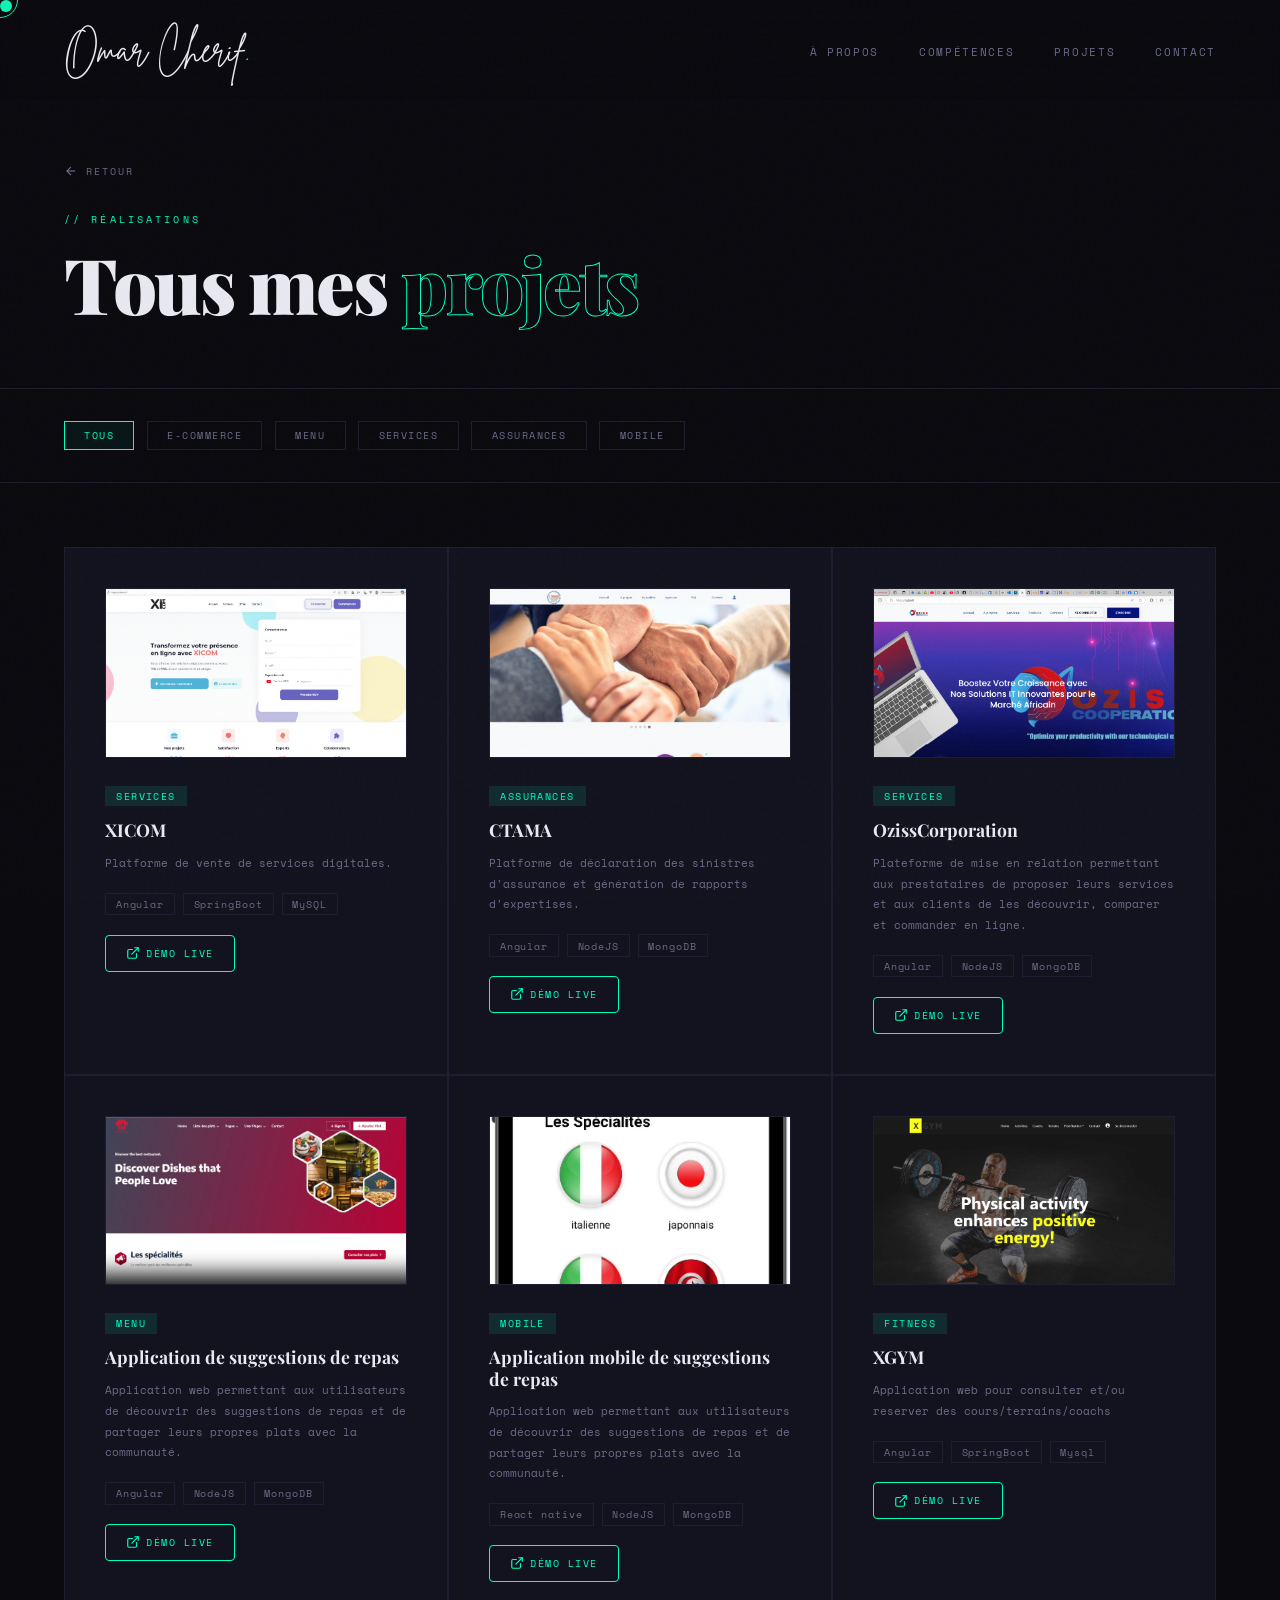
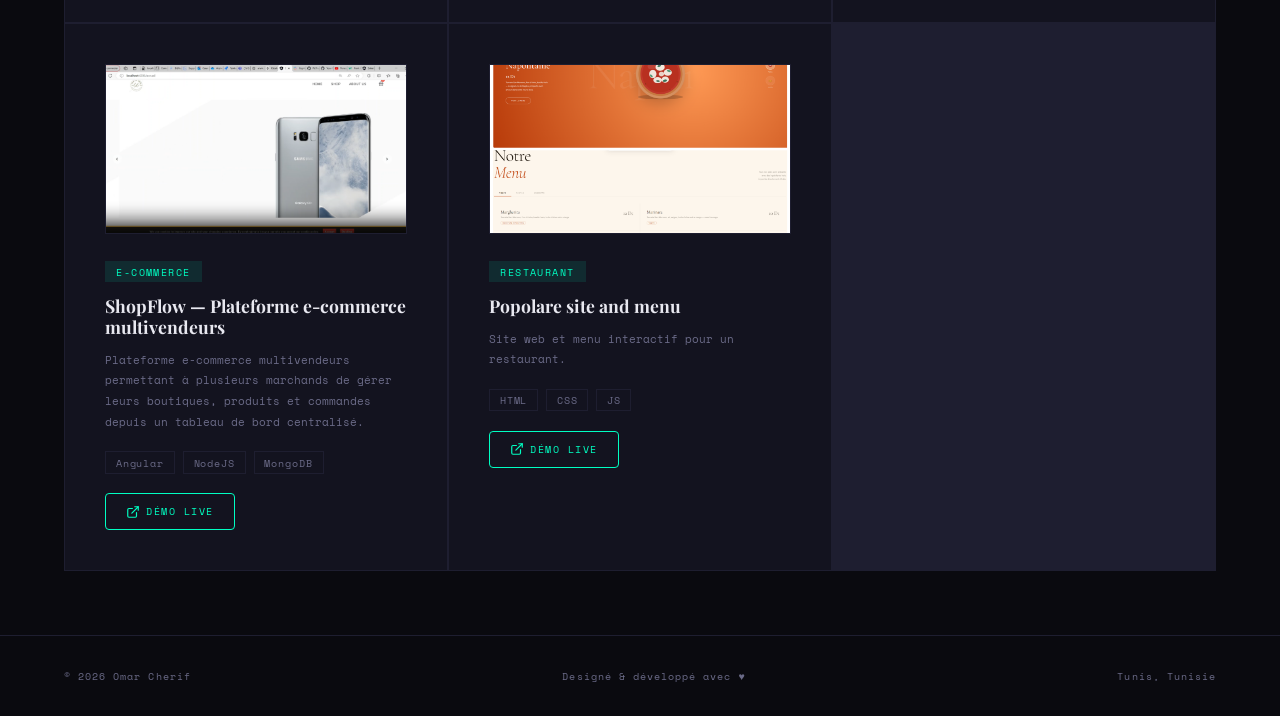
==== projects.html @ a7fd0866 "add popolare project" ====
<!DOCTYPE html>
<html lang="fr">
<head>
  <meta charset="UTF-8">
  <meta name="viewport" content="width=device-width, initial-scale=1.0">
  <title>Omar Cherif — Tous les projets</title>
  <link href="https://fonts.googleapis.com/css2?family=Space+Mono:ital,wght@0,400;0,700;1,400&family=Playfair+Display:wght@400;700;900&display=swap" rel="stylesheet">
  <link rel="stylesheet" href="style.css">
  <link rel="icon" href="assets/favicon.jpg" type="image/png">
 <style>
    /* ── PAGE HEADER ── */
    .page-header {
      padding: 10rem 4rem 4rem;
      border-bottom: 1px solid var(--border);
    }
    .back-link {
      display: inline-flex;
      align-items: center;
      gap: 0.5rem;
      font-size: 0.65rem;
      letter-spacing: 0.2em;
      text-transform: uppercase;
      color: var(--muted);
      text-decoration: none;
      margin-bottom: 2rem;
      transition: color 0.3s;
    }
    .back-link:hover { color: var(--accent); }
    .back-link svg { transition: transform 0.3s; }
    .back-link:hover svg { transform: translateX(-4px); }

    .page-title {
      font-family: var(--serif);
      font-size: clamp(3rem, 6vw, 5rem);
      font-weight: 900;
      letter-spacing: -0.03em;
      line-height: 1.05;
    }
    .page-title em {
      -webkit-text-stroke: 1px var(--accent);
      color: transparent;
      font-style: normal;
    }
    .page-subtitle {
      font-size: 0.75rem;
      color: var(--muted);
      margin-top: 1rem;
      letter-spacing: 0.05em;
    }

    /* ── FILTERS ── */
    .filters {
      padding: 2rem 4rem;
      display: flex;
      gap: 0.8rem;
      flex-wrap: wrap;
      border-bottom: 1px solid var(--border);
    }
    .filter-btn {
      padding: 0.4rem 1.2rem;
      border: 1px solid var(--border);
      background: transparent;
      color: var(--muted);
      font-family: var(--mono);
      font-size: 0.62rem;
      letter-spacing: 0.15em;
      text-transform: uppercase;
      cursor: none;
      transition: all 0.3s;
    }
    .filter-btn:hover,
    .filter-btn.active {
      border-color: var(--accent);
      color: var(--accent);
      background: rgba(0,255,194,0.05);
    }

    /* ── PROJECTS LIST ── */
    .projects-page {
      padding: 4rem;
    }
    .all-projects-grid {
      display: grid;
      grid-template-columns: repeat(3, 1fr);
      gap: 2px;
      background: var(--border);
      border: 1px solid var(--border);
    }

    .project-item {
      background: var(--surface);
      padding: 2.5rem;
      transition: all 0.4s;
      position: relative;
      overflow: hidden;
      cursor: none;
    }
    .project-item::after {
      content: '→';
      position: absolute;
      top: 2.5rem; right: 2.5rem;
      color: var(--accent);
      font-size: 1rem;
      opacity: 0;
      transform: translateX(-8px);
      transition: all 0.3s;
    }
    .project-item:hover { background: #161622; }
    .project-item:hover::after { opacity: 1; transform: translateX(0); }

    .project-item-img {
      width: 100%;
      aspect-ratio: 16/9;
      object-fit: cover;
      border: 1px solid var(--border);
      margin-bottom: 1.5rem;
      display: block;
    }
    .project-item-placeholder {
      width: 100%;
      aspect-ratio: 16/9;
      background: var(--bg);
      border: 1px solid var(--border);
      display: flex;
      align-items: center;
      justify-content: center;
      font-size: 2rem;
      margin-bottom: 1.5rem;
    }

    .project-item .project-tag { margin-bottom: 0.8rem; }
    .project-item .project-title { font-size: 1.1rem; margin-bottom: 0.8rem; }
    .project-item .project-desc { font-size: 0.68rem; margin-bottom: 1.2rem; }

    .project-item-footer {
      display: flex;
      justify-content: space-between;
      align-items: center;
      margin-top: auto;
    }

    .project-link {
      display: inline-flex;
      align-items: center;
      gap: 0.4rem;
      font-size: 0.62rem;
      letter-spacing: 0.15em;
      text-transform: uppercase;
      color: var(--accent);
      text-decoration: none;
      transition: opacity 0.3s;
    }
    .project-link:hover { opacity: 0.7; }

    /* hidden by filter */
    .project-item.hidden { display: none; }

    /* ── RESPONSIVE ── */
    @media (max-width: 1200px) {
      .all-projects-grid { grid-template-columns: 1fr 1fr; }
    }
    @media (max-width: 768px) {
      .page-header { padding: 7rem 1.5rem 2.5rem; }
      .page-title { font-size: 2.2rem; }
      .filters { padding: 1.2rem 1.5rem; gap: 0.5rem; }
      .filter-btn { padding: 0.35rem 0.9rem; font-size: 0.58rem; }
      .projects-page { padding: 1.5rem; }
      .all-projects-grid {
        grid-template-columns: 1fr;
        gap: 1px;
      }
      .project-item { padding: 1.8rem; }
      .project-item-img { aspect-ratio: 16/8; }
      nav { padding: 1.2rem 1.5rem; }
      .nav-links { display: none; }
    }
  </style>
</head>
<body>

  <div class="cursor" id="cursor"></div>
  <div class="cursor-ring" id="cursorRing"></div>

  <!-- NAV -->
  <nav>
    <a href="index.html" class="nav-logo">Omar Cherif<span>.</span></a>
    <ul class="nav-links">
      <li><a href="index.html#about">À propos</a></li>
      <li><a href="index.html#skills">Compétences</a></li>
      <li><a href="index.html#projects">Projets</a></li>
      <li><a href="index.html#contact">Contact</a></li>
    </ul>
  </nav>

  <!-- PAGE HEADER -->
  <div class="page-header">
    <a href="index.html" class="back-link">
      <svg width="14" height="14" viewBox="0 0 24 24" fill="none" stroke="currentColor" stroke-width="2"><line x1="19" y1="12" x2="5" y2="12"/><polyline points="12 19 5 12 12 5"/></svg>
      Retour
    </a>
    <p class="section-tag">// Réalisations</p>
    <h1 class="page-title">Tous mes <em>projets</em></h1>
  </div>

  <!-- FILTERS -->
  <div class="filters">
    <button class="filter-btn active" data-filter="all">Tous</button>
    <button class="filter-btn" data-filter="e-commerce">E-commerce</button>
    <button class="filter-btn" data-filter="menu">Menu</button>
    <button class="filter-btn" data-filter="services">Services</button>
    <button class="filter-btn" data-filter="assurances">Assurances</button>
    <button class="filter-btn" data-filter="Mobile">Mobile</button>

  </div>

  <!-- ALL PROJECTS -->
  <div class="projects-page">
    <div class="all-projects-grid" id="projectsGrid">


      <div class="project-item reveal" data-category="services">
        <img src="assets/projects/xicom.png" alt="OzissCorporation" class="project-item-img" onerror="this.style.display='none';this.nextElementSibling.style.display='flex'">
        <div class="project-tag">Services</div>
        <h3 class="project-title">XICOM </h3>
        <p class="project-desc">Platforme de vente de services digitales.</p>
        <div class="project-tech" style="margin-bottom:1.2rem">
          <span class="tech-tag">Angular</span>
          <span class="tech-tag">SpringBoot</span>
          <span class="tech-tag">MySQL</span>
        </div>
        <a href="https://xicom.fr/" class="project-link" target="_blank" rel="noopener">
          <svg xmlns="http://www.w3.org/2000/svg" width="14" height="14" viewBox="0 0 24 24" fill="none" stroke="currentColor" stroke-width="2" stroke-linecap="round" stroke-linejoin="round"><path d="M18 13v6a2 2 0 0 1-2 2H5a2 2 0 0 1-2-2V8a2 2 0 0 1 2-2h6"/><polyline points="15 3 21 3 21 9"/><line x1="10" y1="14" x2="21" y2="3"/></svg>
          Démo live
        </a>
      </div>

      <div class="project-item reveal" data-category="assurances">
        <img src="assets/projects/ctama.png" alt="OzissCorporation" class="project-item-img" onerror="this.style.display='none';this.nextElementSibling.style.display='flex'">
        <div class="project-tag">Assurances</div>
        <h3 class="project-title">CTAMA </h3>
        <p class="project-desc">Platforme de déclaration des sinistres d'assurance et génération de rapports d'expertises.</p>
        <div class="project-tech" style="margin-bottom:1.2rem">
          <span class="tech-tag">Angular</span>
          <span class="tech-tag">NodeJS</span>
          <span class="tech-tag">MongoDB</span>
        </div>
        <a href="https://ctamaassurance.vercel.app/" class="project-link" target="_blank" rel="noopener">
          <svg xmlns="http://www.w3.org/2000/svg" width="14" height="14" viewBox="0 0 24 24" fill="none" stroke="currentColor" stroke-width="2" stroke-linecap="round" stroke-linejoin="round"><path d="M18 13v6a2 2 0 0 1-2 2H5a2 2 0 0 1-2-2V8a2 2 0 0 1 2-2h6"/><polyline points="15 3 21 3 21 9"/><line x1="10" y1="14" x2="21" y2="3"/></svg>
          Démo live
        </a>
      </div>

      <div class="project-item reveal" data-category="services">
        <img src="assets/projects/oziss.png" alt="OzissCorporation" class="project-item-img" onerror="this.style.display='none';this.nextElementSibling.style.display='flex'">
        <div class="project-tag">Services</div>
        <h3 class="project-title">OzissCorporation</h3>
        <p class="project-desc">Plateforme de mise en relation permettant aux prestataires de proposer leurs services et aux clients de les découvrir, comparer et commander en ligne.</p>
        <div class="project-tech" style="margin-bottom:1.2rem">
          <span class="tech-tag">Angular</span>
          <span class="tech-tag">NodeJS</span>
          <span class="tech-tag">MongoDB</span>
        </div>
        <a href="https://oziss.fr/" class="project-link" target="_blank" rel="noopener">
          <svg xmlns="http://www.w3.org/2000/svg" width="14" height="14" viewBox="0 0 24 24" fill="none" stroke="currentColor" stroke-width="2" stroke-linecap="round" stroke-linejoin="round"><path d="M18 13v6a2 2 0 0 1-2 2H5a2 2 0 0 1-2-2V8a2 2 0 0 1 2-2h6"/><polyline points="15 3 21 3 21 9"/><line x1="10" y1="14" x2="21" y2="3"/></svg>
          Démo live
        </a>
      </div>


      <!-- 01 -->
      <div class="project-item reveal" data-category="menu">
        <img src="assets/projects/food.png" alt="Food Suggestions" class="project-item-img" onerror="this.style.display='none';this.nextElementSibling.style.display='flex'">
        <div class="project-tag">Menu</div>
        <h3 class="project-title">Application de suggestions de repas</h3>
        <p class="project-desc">Application web permettant aux utilisateurs de découvrir des suggestions de repas et de partager leurs propres plats avec la communauté.</p>
        <div class="project-tech" style="margin-bottom:1.2rem">
          <span class="tech-tag">Angular</span>
          <span class="tech-tag">NodeJS</span>
          <span class="tech-tag">MongoDB</span>
        </div>
        <a href="https://food-wheat-ten.vercel.app/home" class="project-link" target="_blank" rel="noopener">
          <svg xmlns="http://www.w3.org/2000/svg" width="14" height="14" viewBox="0 0 24 24" fill="none" stroke="currentColor" stroke-width="2" stroke-linecap="round" stroke-linejoin="round"><path d="M18 13v6a2 2 0 0 1-2 2H5a2 2 0 0 1-2-2V8a2 2 0 0 1 2-2h6"/><polyline points="15 3 21 3 21 9"/><line x1="10" y1="14" x2="21" y2="3"/></svg>
          Démo live
        </a>
      </div>

      <div class="project-item reveal" data-category="Mobile">
        <img src="assets/projects/mobile.png" alt="Food Suggestions" class="project-item-img" onerror="this.style.display='none';this.nextElementSibling.style.display='flex'">
        <div class="project-tag">Mobile</div>
        <h3 class="project-title">Application mobile de suggestions de repas</h3>
        <p class="project-desc">Application web permettant aux utilisateurs de découvrir des suggestions de repas et de partager leurs propres plats avec la communauté.</p>
        <div class="project-tech" style="margin-bottom:1.2rem">
          <span class="tech-tag">React native</span>
          <span class="tech-tag">NodeJS</span>
          <span class="tech-tag">MongoDB</span>
        </div>
        <a href="https://ecommerce-multivendeur.my.canva.site/dagpchm0gty" class="project-link" target="_blank" rel="noopener">
          <svg xmlns="http://www.w3.org/2000/svg" width="14" height="14" viewBox="0 0 24 24" fill="none" stroke="currentColor" stroke-width="2" stroke-linecap="round" stroke-linejoin="round"><path d="M18 13v6a2 2 0 0 1-2 2H5a2 2 0 0 1-2-2V8a2 2 0 0 1 2-2h6"/><polyline points="15 3 21 3 21 9"/><line x1="10" y1="14" x2="21" y2="3"/></svg>
          Démo live
        </a>
      </div>

      <div class="project-item reveal">
        <img src="assets/projects/fitness.png" alt="XGYM" class="project-item-img" onerror="this.style.display='none';this.nextElementSibling.style.display='flex'">
        <div class="project-tag">Fitness</div>
        <h3 class="project-title">XGYM</h3>
        <p class="project-desc">Application web pour consulter et/ou reserver des cours/terrains/coachs</p>
        <div class="project-tech" style="margin-bottom:1.2rem">
          <span class="tech-tag">Angular</span>
          <span class="tech-tag">SpringBoot</span>
          <span class="tech-tag">Mysql</span>
        </div>
        <a href="https://fitness-virid-eta.vercel.app/" class="project-link" target="_blank" rel="noopener">
          <svg xmlns="http://www.w3.org/2000/svg" width="14" height="14" viewBox="0 0 24 24" fill="none" stroke="currentColor" stroke-width="2" stroke-linecap="round" stroke-linejoin="round"><path d="M18 13v6a2 2 0 0 1-2 2H5a2 2 0 0 1-2-2V8a2 2 0 0 1 2-2h6"/><polyline points="15 3 21 3 21 9"/><line x1="10" y1="14" x2="21" y2="3"/></svg>
          Démo live
        </a>
      </div>

      <!-- 02 -->
      <div class="project-item reveal" data-category="e-commerce">
        <img src="assets/projects/multivendeurs.png" alt="E-commerce Multivendeurs" class="project-item-img" onerror="this.style.display='none';this.nextElementSibling.style.display='flex'">
        <div class="project-tag">E-commerce</div>
        <h3 class="project-title">ShopFlow — Plateforme e-commerce multivendeurs</h3>
        <p class="project-desc">Plateforme e-commerce multivendeurs permettant à plusieurs marchands de gérer leurs boutiques, produits et commandes depuis un tableau de bord centralisé.</p>
        <div class="project-tech" style="margin-bottom:1.2rem">
          <span class="tech-tag">Angular</span>
          <span class="tech-tag">NodeJS</span>
          <span class="tech-tag">MongoDB</span>
        </div>
        <a href="https://ecommercemultivendeur.vercel.app/accueil" class="project-link" target="_blank" rel="noopener">
          <svg xmlns="http://www.w3.org/2000/svg" width="14" height="14" viewBox="0 0 24 24" fill="none" stroke="currentColor" stroke-width="2" stroke-linecap="round" stroke-linejoin="round"><path d="M18 13v6a2 2 0 0 1-2 2H5a2 2 0 0 1-2-2V8a2 2 0 0 1 2-2h6"/><polyline points="15 3 21 3 21 9"/><line x1="10" y1="14" x2="21" y2="3"/></svg>
          Démo live
        </a>
      </div>

      <div class="project-item reveal" data-category="restaurant">
        <img src="assets/projects/popolare.png" alt="E-commerce Multivendeurs" class="project-item-img" onerror="this.style.display='none';this.nextElementSibling.style.display='flex'">
        <div class="project-tag">Restaurant</div>
        <h3 class="project-title">Popolare site and menu</h3>
        <p class="project-desc">Site web et menu interactif pour un restaurant.</p>
        <div class="project-tech" style="margin-bottom:1.2rem">
          <span class="tech-tag">HTML</span>
          <span class="tech-tag">CSS</span>
          <span class="tech-tag">JS</span>
        </div>
        <a href="https://popolare.vercel.app/" class="project-link" target="_blank" rel="noopener">
          <svg xmlns="http://www.w3.org/2000/svg" width="14" height="14" viewBox="0 0 24 24" fill="none" stroke="currentColor" stroke-width="2" stroke-linecap="round" stroke-linejoin="round"><path d="M18 13v6a2 2 0 0 1-2 2H5a2 2 0 0 1-2-2V8a2 2 0 0 1 2-2h6"/><polyline points="15 3 21 3 21 9"/><line x1="10" y1="14" x2="21" y2="3"/></svg>
          Démo live
        </a>
      </div>      


    </div>
  </div>

  <!-- FOOTER -->
  <footer>
    <span>© 2026 Omar Cherif</span>
    <span>Designé &amp; développé avec ♥</span>
    <span>Tunis, Tunisie</span>
  </footer>

  <script src="script.js"></script>
  <script>
    // Filter logic
    const filterBtns = document.querySelectorAll('.filter-btn');
    const projectItems = document.querySelectorAll('.project-item');

    filterBtns.forEach(btn => {
      btn.addEventListener('click', () => {
        filterBtns.forEach(b => b.classList.remove('active'));
        btn.classList.add('active');

        const filter = btn.dataset.filter;

        projectItems.forEach(item => {
          if (filter === 'all' || item.dataset.category === filter) {
            item.classList.remove('hidden');
          } else {
            item.classList.add('hidden');
          }
        });
      });
    });
  </script>
</body>
</html>
---- style.css ----
@font-face {
  font-family: 'Brittany';
  src: url('fonts/BrittanySignature.ttf') format('truetype');
  font-weight: normal;
  font-style: normal;
}

:root {
    --bg: #0a0a0f;
    --bg2: #0f0f1a;
    --surface: #13131f;
    --border: #1e1e30;
    --accent: #00ffc2;
    --accent2: #7c5cfc;
    --accent3: #ff4d6d;
    --text: #e8e8f0;
    --muted: #6b6b88;
    --mono: 'Space Mono', monospace;
    --serif: 'Playfair Display', serif;
  }

  *, *::before, *::after { box-sizing: border-box; margin: 0; padding: 0; }

  html { scroll-behavior: smooth; }

  body {
    background: var(--bg);
    color: var(--text);
    font-family: var(--mono);
    overflow-x: hidden;
    cursor: none;
  }

  /* CURSOR */
  .cursor {
    width: 12px; height: 12px;
    background: var(--accent);
    border-radius: 50%;
    position: fixed;
    pointer-events: none;
    z-index: 9999;
    transition: transform 0.1s ease;
    mix-blend-mode: difference;
  }
  .cursor-ring {
    width: 36px; height: 36px;
    border: 1px solid var(--accent);
    border-radius: 50%;
    position: fixed;
    pointer-events: none;
    z-index: 9998;
    transition: all 0.15s ease;
    mix-blend-mode: difference;
  }

  /* NOISE OVERLAY */
  body::before {
    content: '';
    position: fixed;
    inset: 0;
    background-image: url("data:image/svg+xml,%3Csvg viewBox='0 0 256 256' xmlns='http://www.w3.org/2000/svg'%3E%3Cfilter id='noise'%3E%3CfeTurbulence type='fractalNoise' baseFrequency='0.9' numOctaves='4' stitchTiles='stitch'/%3E%3C/filter%3E%3Crect width='100%25' height='100%25' filter='url(%23noise)' opacity='0.03'/%3E%3C/svg%3E");
    pointer-events: none;
    z-index: 1000;
    opacity: 0.4;
  }

  /* NAV */
  nav {
    position: fixed;
    top: 0; left: 0; right: 0;
    padding: 1.5rem 4rem;
    display: flex;
    justify-content: space-between;
    align-items: center;
    z-index: 100;
    background: linear-gradient(to bottom, rgba(10,10,15,0.95), transparent);
    backdrop-filter: blur(4px);
  }

  .nav-logo {
    font-family: 'Brittany', var(--serif);
    font-size: 2.4rem;
    color: var(--text);
    text-decoration: none;
    letter-spacing: -0.02em;
  }
  .nav-logo span { color: var(--accent); }

  .nav-links {
    display: flex;
    gap: 2.5rem;
    list-style: none;
  }

  .nav-links a {
    color: var(--muted);
    text-decoration: none;
    font-size: 0.7rem;
    letter-spacing: 0.15em;
    text-transform: uppercase;
    transition: color 0.3s;
    position: relative;
  }
  .nav-links a::after {
    content: '';
    position: absolute;
    bottom: -4px; left: 0;
    width: 0; height: 1px;
    background: var(--accent);
    transition: width 0.3s;
  }
  .nav-links a:hover { color: var(--accent); }
  .nav-links a:hover::after { width: 100%; }

  /* SECTIONS */
  section {
    min-height: 100vh;
    padding: 8rem 4rem;
    position: relative;
  }

  /* HERO */
  #hero {
    display: grid;
    grid-template-columns: 1fr 1fr;
    align-items: center;
    gap: 4rem;
    padding-top: 10rem;
    overflow: hidden;
  }

  .hero-label {
    font-size: 0.65rem;
    letter-spacing: 0.3em;
    text-transform: uppercase;
    color: var(--accent);
    margin-bottom: 1.5rem;
    opacity: 0;
    animation: fadeUp 0.8s 0.2s forwards;
  }

  .hero-name {
    font-family: var(--serif);
    font-size: clamp(3.5rem, 7vw, 6rem);
    line-height: 1.0;
    letter-spacing: -0.03em;
    font-weight: 900;
    margin-bottom: 1.5rem;
    opacity: 0;
    animation: fadeUp 0.8s 0.4s forwards;
  }

  .hero-name .accent-word {
    -webkit-text-stroke: 1px var(--accent);
    color: transparent;
    display: block;
  }

  .hero-desc {
    font-size: 0.8rem;
    line-height: 2;
    color: var(--muted);
    max-width: 420px;
    margin-bottom: 3rem;
    opacity: 0;
    animation: fadeUp 0.8s 0.6s forwards;
  }

  .hero-cta {
    display: flex;
    gap: 1rem;
    flex-wrap: wrap;
    opacity: 0;
    animation: fadeUp 0.8s 0.8s forwards;
  }

  .btn-primary {
    padding: 0.9rem 2.2rem;
    background: var(--accent);
    color: var(--bg);
    text-decoration: none;
    font-family: var(--mono);
    font-size: 0.7rem;
    font-weight: 700;
    letter-spacing: 0.1em;
    text-transform: uppercase;
    transition: all 0.3s;
    position: relative;
    overflow: hidden;
  }
  .btn-primary::before {
    content: '';
    position: absolute;
    inset: 0;
    background: var(--accent2);
    transform: translateX(-100%);
    transition: transform 0.3s;
  }
  .btn-primary:hover::before { transform: translateX(0); }
  .btn-primary span { position: relative; z-index: 1; }

  .btn-ghost {
    padding: 0.9rem 2.2rem;
    border: 1px solid var(--border);
    color: var(--muted);
    text-decoration: none;
    font-family: var(--mono);
    font-size: 0.7rem;
    letter-spacing: 0.1em;
    text-transform: uppercase;
    transition: all 0.3s;
  }
  .btn-ghost:hover { border-color: var(--accent); color: var(--accent); }

  /* Hero visual side */
  .hero-visual {
    position: relative;
    height: 500px;
    opacity: 0;
    animation: fadeIn 1.2s 0.6s forwards;
  }

  .code-block {
    position: absolute;
    background: var(--surface);
    border: 1px solid var(--border);
    border-radius: 8px;
    padding: 1.5rem;
    font-size: 0.7rem;
    line-height: 1.8;
    color: var(--muted);
    box-shadow: 0 20px 60px rgba(0,0,0,0.5);
  }

  .code-block.main {
    top: 50%; left: 50%;
    transform: translate(-50%, -50%);
    width: 360px;
    animation: floatMain 4s ease-in-out infinite;
  }

  .code-block.secondary {
    top: 10%; right: 0;
    width: 200px;
    opacity: 0.7;
    animation: float 4s 1.5s ease-in-out infinite;
  }

  .code-block.tertiary {
    bottom: 5%; left: 0;
    width: 180px;
    opacity: 0.5;
    animation: float 4s 0.7s ease-in-out infinite;
  }

  .code-dot { display: inline-block; width: 8px; height: 8px; border-radius: 50%; margin-right: 5px; }
  .dot-r { background: #ff5f56; }
  .dot-y { background: #ffbd2e; }
  .dot-g { background: #27c93f; }
  .code-dots { margin-bottom: 1rem; }

  .kw { color: var(--accent2); }
  .fn { color: var(--accent); }
  .str { color: #ff9e64; }
  .cm { color: #4a4a65; }
  .num { color: var(--accent3); }

  /* Decorative circles */
  .deco-circle {
    position: absolute;
    border-radius: 50%;
    opacity: 0.06;
  }
  .circle-1 {
    width: 500px; height: 500px;
    background: var(--accent);
    top: -100px; right: -150px;
  }
  .circle-2 {
    width: 300px; height: 300px;
    background: var(--accent2);
    bottom: 50px; left: -100px;
  }

  /* STATS BAR */
  .stats-bar {
    border-top: 1px solid var(--border);
    border-bottom: 1px solid var(--border);
    display: flex;
    padding: 2rem 4rem;
    gap: 0;
    overflow: hidden;
  }

  .stat-item {
    flex: 1;
    text-align: center;
    padding: 1rem 2rem;
    border-right: 1px solid var(--border);
    opacity: 0;
    animation: fadeUp 0.6s forwards;
  }
  .stat-item:last-child { border-right: none; }
  .stat-item:nth-child(1) { animation-delay: 0.1s; }
  .stat-item:nth-child(2) { animation-delay: 0.2s; }
  .stat-item:nth-child(3) { animation-delay: 0.3s; }
  .stat-item:nth-child(4) { animation-delay: 0.4s; }

  .stat-number {
    font-family: var(--serif);
    font-size: 2.5rem;
    font-weight: 900;
    color: var(--accent);
    display: block;
  }
  .stat-label {
    font-size: 0.65rem;
    letter-spacing: 0.15em;
    text-transform: uppercase;
    color: var(--muted);
    margin-top: 0.3rem;
  }

  /* ABOUT */
  #about {
    display: grid;
    grid-template-columns: 1fr 1.5fr;
    gap: 8rem;
    align-items: center;
  }

  .section-tag {
    font-size: 0.65rem;
    letter-spacing: 0.3em;
    text-transform: uppercase;
    color: var(--accent);
    margin-bottom: 1rem;
  }

  .section-title {
    font-family: var(--serif);
    font-size: clamp(2.5rem, 4vw, 3.5rem);
    line-height: 1.1;
    font-weight: 900;
    letter-spacing: -0.02em;
    margin-bottom: 2rem;
  }

  .about-text p {
    font-size: 0.78rem;
    line-height: 2;
    color: var(--muted);
    margin-bottom: 1.5rem;
  }

  .about-text p strong { color: var(--text); }

  .about-photo {
    position: relative;
    aspect-ratio: 4/5;
    max-width: 380px;
  }

  .photo-placeholder {
    width: 100%;
    height: 100%;
    background: var(--surface);
    border: 1px solid var(--border);
    display: flex;
    align-items: center;
    justify-content: center;
    font-size: 4rem;
    position: relative;
    overflow: hidden;
  }

  .photo-placeholder::before {
    content: '';
    position: absolute;
    inset: 0;
    background: linear-gradient(135deg, transparent 40%, rgba(0,255,194,0.05));
  }

  .photo-frame {
    position: absolute;
    border: 1px solid var(--accent);
    inset: -12px -12px 12px 12px;
    pointer-events: none;
  }

  /* SKILLS */
  #skills { background: var(--bg2); }

  .skills-header {
    display: flex;
    justify-content: space-between;
    align-items: flex-end;
    margin-bottom: 4rem;
  }

  .skills-grid {
    display: grid;
    grid-template-columns: repeat(3, 1fr);
    gap: 1.5px;
    background: var(--border);
    border: 1px solid var(--border);
  }

  .skill-card {
    background: var(--surface);
    padding: 2rem;
    transition: all 0.3s;
    position: relative;
    overflow: hidden;
    cursor: none;
  }

  .skill-card::before {
    content: '';
    position: absolute;
    bottom: 0; left: 0;
    height: 2px;
    width: 0;
    background: var(--accent);
    transition: width 0.4s ease;
  }

  .skill-card:hover { background: #161622; }
  .skill-card:hover::before { width: 100%; }

.skill-icon {
  width: 40px;
  height: 40px;
  margin-bottom: 1rem;
  display: block;
}

.white-icon {
  filter: invert(1);
}

  .skill-name {
    font-size: 0.85rem;
    font-weight: 700;
    margin-bottom: 0.5rem;
    color: var(--text);
  }

  .skill-desc {
    font-size: 0.65rem;
    color: var(--muted);
    line-height: 1.8;
  }

  .skill-level {
    margin-top: 1.2rem;
    height: 2px;
    background: var(--border);
    position: relative;
  }

  .skill-level-fill {
    position: absolute;
    top: 0; left: 0;
    height: 100%;
    background: var(--accent);
    transition: width 1.5s cubic-bezier(0.16, 1, 0.3, 1);
    width: 0;
  }

  /* PROJECTS */
  #projects { min-height: auto; }

  .projects-intro {
    display: flex;
    justify-content: space-between;
    align-items: flex-end;
    margin-bottom: 4rem;
  }

  .projects-grid {
    display: grid;
    grid-template-columns: 1fr 1fr;
    gap: 2px;
    background: var(--border);
    border: 1px solid var(--border);
  }

  .project-card {
    background: var(--surface);
    padding: 3rem;
    transition: all 0.4s;
    position: relative;
    overflow: hidden;
    cursor: none;
  }

  .project-card.featured {
    grid-column: span 2;
    display: grid;
    grid-template-columns: 1fr 1fr;
    gap: 3rem;
    align-items: center;
  }

  .project-card::after {
    content: '→';
    position: absolute;
    top: 3rem; right: 3rem;
    color: var(--accent);
    font-size: 1.2rem;
    opacity: 0;
    transform: translateX(-10px);
    transition: all 0.3s;
  }

  .project-card:hover::after { opacity: 1; transform: translateX(0); }
  .project-card:hover { background: #13131f; }

  .project-number {
    font-size: 0.6rem;
    letter-spacing: 0.2em;
    color: var(--muted);
    margin-bottom: 1.5rem;
  }

  .project-tag {
    display: inline-block;
    padding: 0.2rem 0.7rem;
    background: rgba(0,255,194,0.1);
    color: var(--accent);
    font-size: 0.6rem;
    letter-spacing: 0.15em;
    text-transform: uppercase;
    margin-bottom: 1rem;
  }

  .project-title {
    font-family: var(--serif);
    font-size: 1.6rem;
    font-weight: 700;
    margin-bottom: 1rem;
    line-height: 1.2;
  }

  .project-desc {
    font-size: 0.72rem;
    color: var(--muted);
    line-height: 1.9;
    margin-bottom: 2rem;
  }

  .project-tech {
    display: flex;
    flex-wrap: wrap;
    gap: 0.5rem;
  }

  .tech-tag {
    padding: 0.2rem 0.6rem;
    border: 1px solid var(--border);
    font-size: 0.6rem;
    color: var(--muted);
    letter-spacing: 0.1em;
  }

  .project-preview {
    aspect-ratio: 16/9;
    background: var(--bg);
    border: 1px solid var(--border);
    display: flex;
    align-items: center;
    justify-content: center;
    font-size: 2.5rem;
    position: relative;
    overflow: hidden;
  }

  .project-preview::before {
    content: '';
    position: absolute;
    inset: 0;
    background: linear-gradient(135deg, rgba(0,255,194,0.04) 0%, rgba(124,92,252,0.04) 100%);
  }

  /* CONTACT */
  #contact {
    background: var(--bg2);
    display: flex;
    flex-direction: column;
    align-items: center;
    justify-content: center;
    text-align: center;
  }

  #contact .section-tag { margin: 0 auto 1rem; }

  .contact-headline {
    font-family: var(--serif);
    font-size: clamp(3rem, 6vw, 5rem);
    font-weight: 900;
    letter-spacing: -0.03em;
    line-height: 1.05;
    margin-bottom: 2rem;
    max-width: 700px;
  }

  .contact-headline em {
    -webkit-text-stroke: 1px var(--accent2);
    color: transparent;
    font-style: normal;
  }

  .contact-sub {
    font-size: 0.78rem;
    color: var(--muted);
    margin-bottom: 3rem;
    max-width: 450px;
    line-height: 2;
  }

  .contact-email {
    font-family: var(--serif);
    font-size: clamp(1.2rem, 2.5vw, 1.8rem);
    color: var(--accent);
    text-decoration: none;
    border-bottom: 1px solid var(--accent);
    padding-bottom: 2px;
    transition: opacity 0.3s;
    display: block;
    margin-bottom: 3rem;
  }
  .contact-email:hover { opacity: 0.7; }

  .social-links {
    display: flex;
    gap: 2rem;
    justify-content: center;
  }

  .social-link {
    font-size: 0.65rem;
    letter-spacing: 0.2em;
    text-transform: uppercase;
    color: var(--muted);
    text-decoration: none;
    transition: color 0.3s;
    padding: 0.8rem 1.5rem;
    border: 1px solid var(--border);
  }
  .social-link:hover { color: var(--accent); border-color: var(--accent); }

  /* FOOTER */
  footer {
    padding: 2rem 4rem;
    border-top: 1px solid var(--border);
    display: flex;
    justify-content: space-between;
    align-items: center;
  }

  footer span {
    font-size: 0.65rem;
    color: var(--muted);
    letter-spacing: 0.1em;
  }

.project-link {
  display: inline-flex;
  align-items: center;
  gap: 8px;
  padding: 10px 20px;
  border: 1px solid var(--accent);
  border-radius: 4px;
  text-decoration: none;
  font-size: 0.85rem;
  letter-spacing: 0.05em;
  color: var(--accent);
  transition: background 0.2s, color 0.2s;
}

.project-link:hover {
  background: var(--accent);
  color: var(--bg);
}

.about-photo {
  position: relative;
  aspect-ratio: 4/5;
  max-width: 380px;
}

.about-img {
  width: 100%;
  height: 100%;
  object-fit: cover;
  display: block;
}

.project-preview-img {
  width: 100%;
  height: 100%;
  object-fit: cover;
  border-radius: 8px;
}

   .projects-cta {
      margin-top: 3rem;
      display: flex;
      justify-content: center;
    }

  /* ANIMATIONS */
  @keyframes blink {
    0%, 50% { opacity: 1; }
    51%, 100% { opacity: 0; }
  }

  @keyframes float {
    0%, 100% { transform: translateY(0) rotate(0deg); }
    33% { transform: translateY(-12px) rotate(0.5deg); }
    66% { transform: translateY(-6px) rotate(-0.5deg); }
  }

  @keyframes floatMain {
    0%, 100% { transform: translate(-50%, -50%) translateY(0); }
    50% { transform: translate(-50%, -50%) translateY(-15px); }
  }

  @keyframes fadeUp {
    from { opacity: 0; transform: translateY(30px); }
    to { opacity: 1; transform: translateY(0); }
  }

  @keyframes fadeIn {
    from { opacity: 0; }
    to { opacity: 1; }
  }

  /* Scroll reveal */
  .reveal {
    opacity: 0;
    transform: translateY(40px);
    transition: opacity 0.8s ease, transform 0.8s ease;
  }
  .reveal.visible {
    opacity: 1;
    transform: translateY(0);
  }

  /* RESPONSIVE */
  @media (max-width: 900px) {
    nav { padding: 1.5rem 2rem; }
    section { padding: 6rem 2rem; }

    #hero { grid-template-columns: 1fr; padding-top: 8rem; }
    .hero-visual { display: none; }
    #about { grid-template-columns: 1fr; gap: 4rem; }
    .about-photo { max-width: 280px; }
    .skills-grid { grid-template-columns: 1fr 1fr; }
    .projects-grid { grid-template-columns: 1fr; }
    .project-card.featured { grid-column: span 1; grid-template-columns: 1fr; }
    .stats-bar { flex-wrap: wrap; padding: 2rem; }
    .stat-item { border-right: none; border-bottom: 1px solid var(--border); }
    footer { flex-direction: column; gap: 1rem; text-align: center; }
    .nav-links { display: none; }
      .social-links {
    flex-wrap: wrap;
    gap: 1rem;
    justify-content: center;
  }

  .social-link {
    font-size: 0.6rem;
    padding: 0.6rem 1rem;
    letter-spacing: 0.1em;
  }
  }
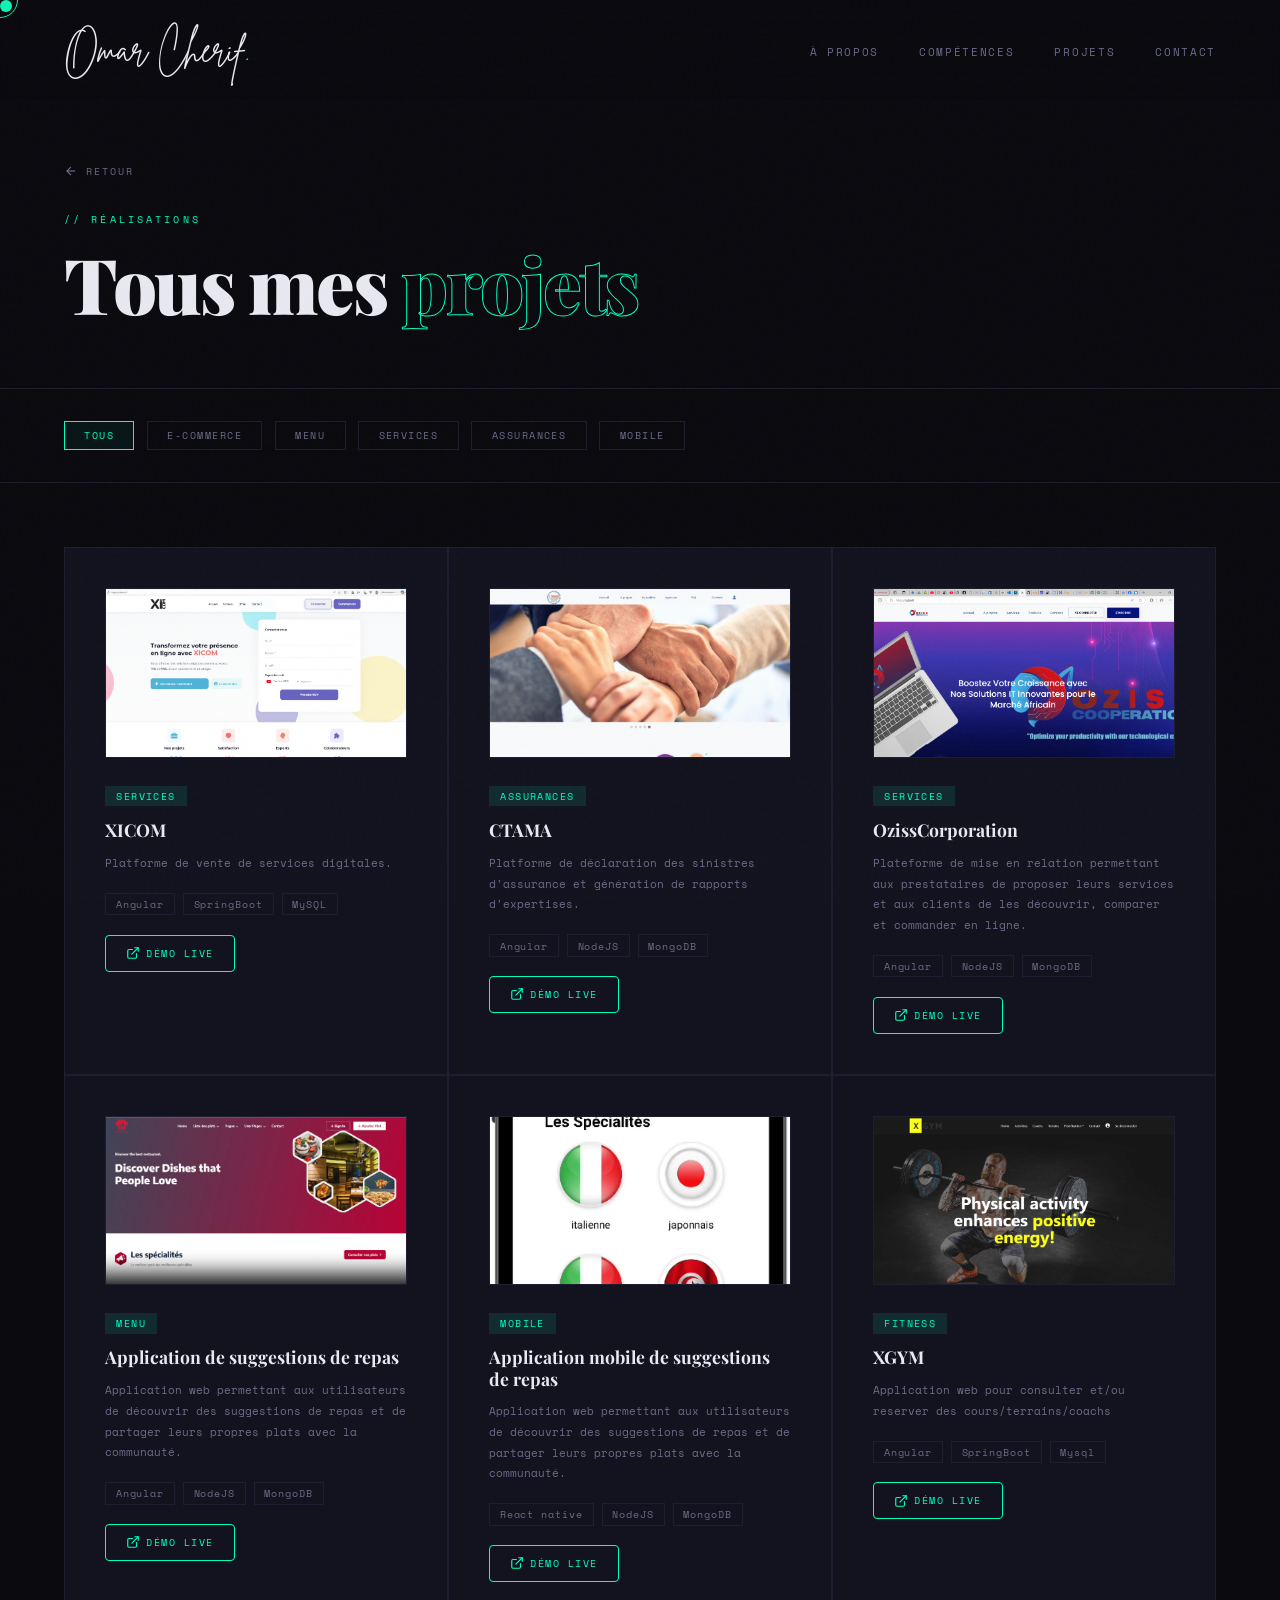
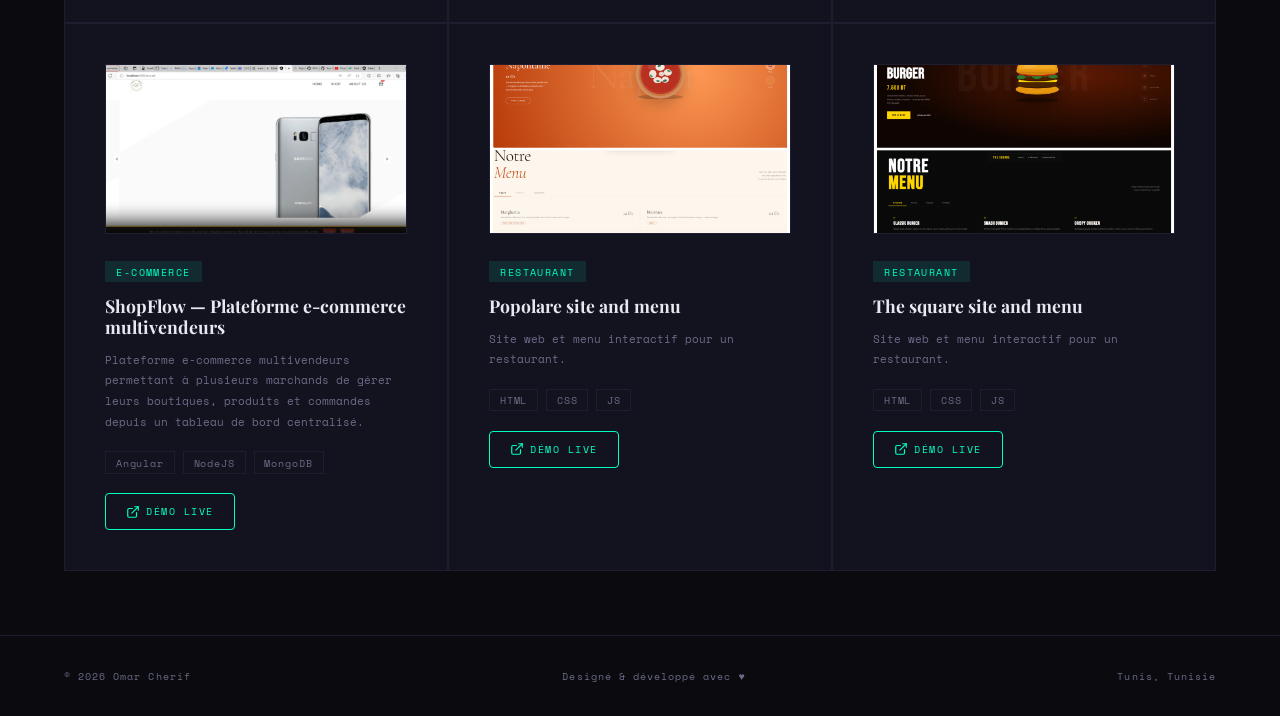
==== commit 81a7cb06: "add the square project" ====
--- a/projects.html
+++ b/projects.html
@@ -333,7 +333,7 @@
         </a>
       </div>
 
-      <div class="project-item reveal" data-category="restaurant">
+      <div class="project-item reveal" data-category="menu">
         <img src="assets/projects/popolare.png" alt="E-commerce Multivendeurs" class="project-item-img" onerror="this.style.display='none';this.nextElementSibling.style.display='flex'">
         <div class="project-tag">Restaurant</div>
         <h3 class="project-title">Popolare site and menu</h3>
@@ -347,7 +347,23 @@
           <svg xmlns="http://www.w3.org/2000/svg" width="14" height="14" viewBox="0 0 24 24" fill="none" stroke="currentColor" stroke-width="2" stroke-linecap="round" stroke-linejoin="round"><path d="M18 13v6a2 2 0 0 1-2 2H5a2 2 0 0 1-2-2V8a2 2 0 0 1 2-2h6"/><polyline points="15 3 21 3 21 9"/><line x1="10" y1="14" x2="21" y2="3"/></svg>
           Démo live
         </a>
-      </div>      
+      </div>  
+      
+      <div class="project-item reveal" data-category="menu">
+        <img src="assets/projects/theSquare.png" alt="E-commerce Multivendeurs" class="project-item-img" onerror="this.style.display='none';this.nextElementSibling.style.display='flex'">
+        <div class="project-tag">Restaurant</div>
+        <h3 class="project-title">The square site and menu</h3>
+        <p class="project-desc">Site web et menu interactif pour un restaurant.</p>
+        <div class="project-tech" style="margin-bottom:1.2rem">
+          <span class="tech-tag">HTML</span>
+          <span class="tech-tag">CSS</span>
+          <span class="tech-tag">JS</span>
+        </div>
+        <a href="https://the-square-five.vercel.app/" class="project-link" target="_blank" rel="noopener">
+          <svg xmlns="http://www.w3.org/2000/svg" width="14" height="14" viewBox="0 0 24 24" fill="none" stroke="currentColor" stroke-width="2" stroke-linecap="round" stroke-linejoin="round"><path d="M18 13v6a2 2 0 0 1-2 2H5a2 2 0 0 1-2-2V8a2 2 0 0 1 2-2h6"/><polyline points="15 3 21 3 21 9"/><line x1="10" y1="14" x2="21" y2="3"/></svg>
+          Démo live
+        </a>
+      </div>       
 
 
     </div>
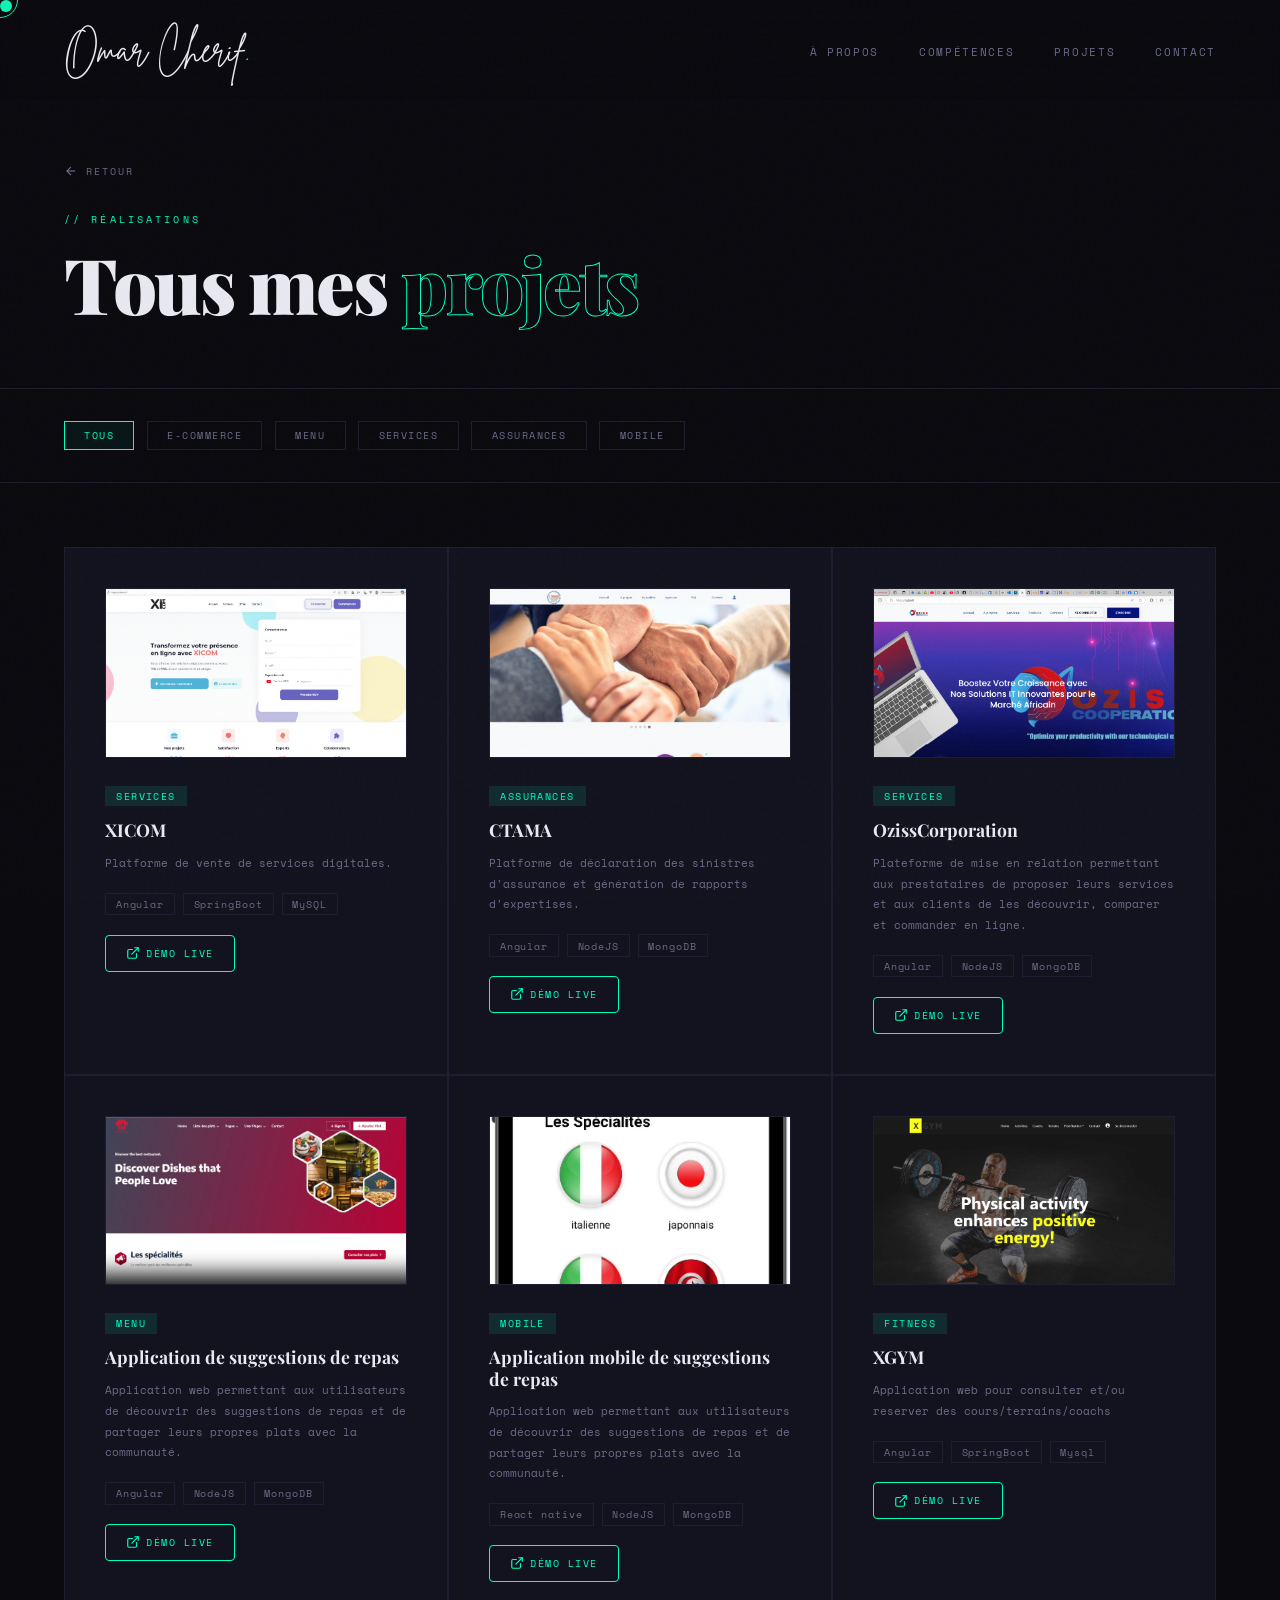
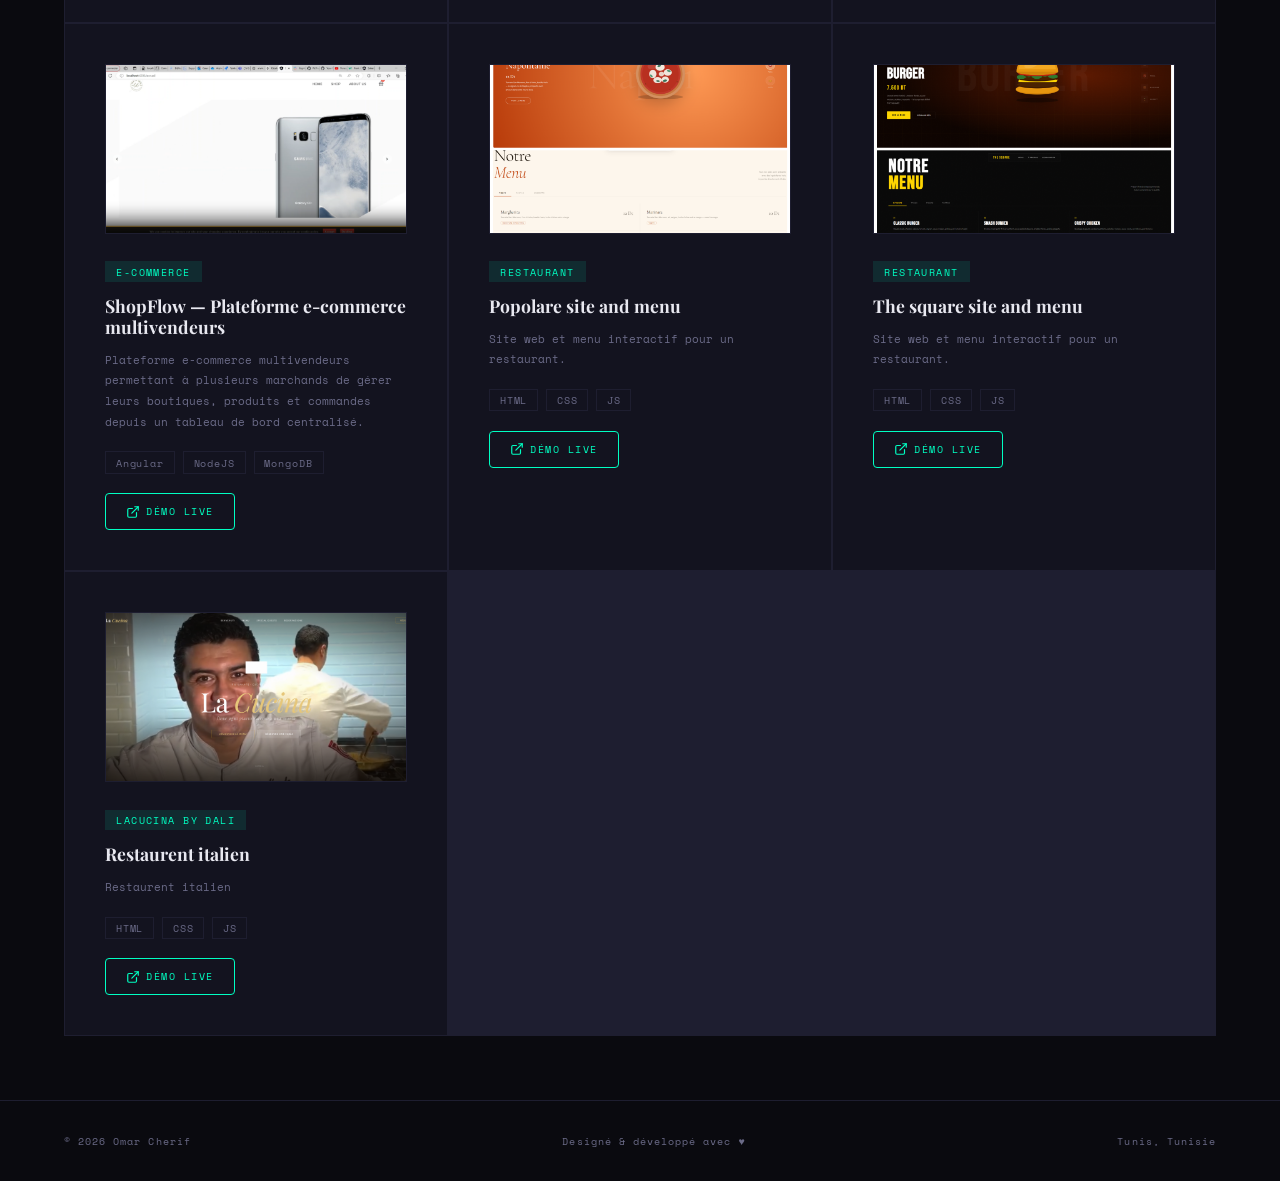
==== commit 99c403de: "add lacucina project" ====
--- a/projects.html
+++ b/projects.html
@@ -210,13 +210,13 @@
     <button class="filter-btn" data-filter="services">Services</button>
     <button class="filter-btn" data-filter="assurances">Assurances</button>
     <button class="filter-btn" data-filter="Mobile">Mobile</button>
+    <!-- <button class="filter-btn" data-filter="Wordpress">Wordpress</button> -->
 
   </div>
 
   <!-- ALL PROJECTS -->
   <div class="projects-page">
     <div class="all-projects-grid" id="projectsGrid">
-
 
       <div class="project-item reveal" data-category="services">
         <img src="assets/projects/xicom.png" alt="OzissCorporation" class="project-item-img" onerror="this.style.display='none';this.nextElementSibling.style.display='flex'">
@@ -363,7 +363,24 @@
           <svg xmlns="http://www.w3.org/2000/svg" width="14" height="14" viewBox="0 0 24 24" fill="none" stroke="currentColor" stroke-width="2" stroke-linecap="round" stroke-linejoin="round"><path d="M18 13v6a2 2 0 0 1-2 2H5a2 2 0 0 1-2-2V8a2 2 0 0 1 2-2h6"/><polyline points="15 3 21 3 21 9"/><line x1="10" y1="14" x2="21" y2="3"/></svg>
           Démo live
         </a>
-      </div>       
+      </div>      
+      
+      
+      <div class="project-item reveal" data-category="Menu">
+        <img src="assets/projects/lacucina.png" alt="OzissCorporation" class="project-item-img" onerror="this.style.display='none';this.nextElementSibling.style.display='flex'">
+        <div class="project-tag">LACucina By Dali</div>
+        <h3 class="project-title">Restaurent italien </h3>
+        <p class="project-desc">Restaurent italien</p>
+        <div class="project-tech" style="margin-bottom:1.2rem">
+          <span class="tech-tag">HTML</span>
+          <span class="tech-tag">CSS</span>
+          <span class="tech-tag">JS</span>
+        </div>
+        <a href="https://lacucina-pi.vercel.app/" class="project-link" target="_blank" rel="noopener">
+          <svg xmlns="http://www.w3.org/2000/svg" width="14" height="14" viewBox="0 0 24 24" fill="none" stroke="currentColor" stroke-width="2" stroke-linecap="round" stroke-linejoin="round"><path d="M18 13v6a2 2 0 0 1-2 2H5a2 2 0 0 1-2-2V8a2 2 0 0 1 2-2h6"/><polyline points="15 3 21 3 21 9"/><line x1="10" y1="14" x2="21" y2="3"/></svg>
+          Démo live
+        </a>
+      </div>
 
 
     </div>
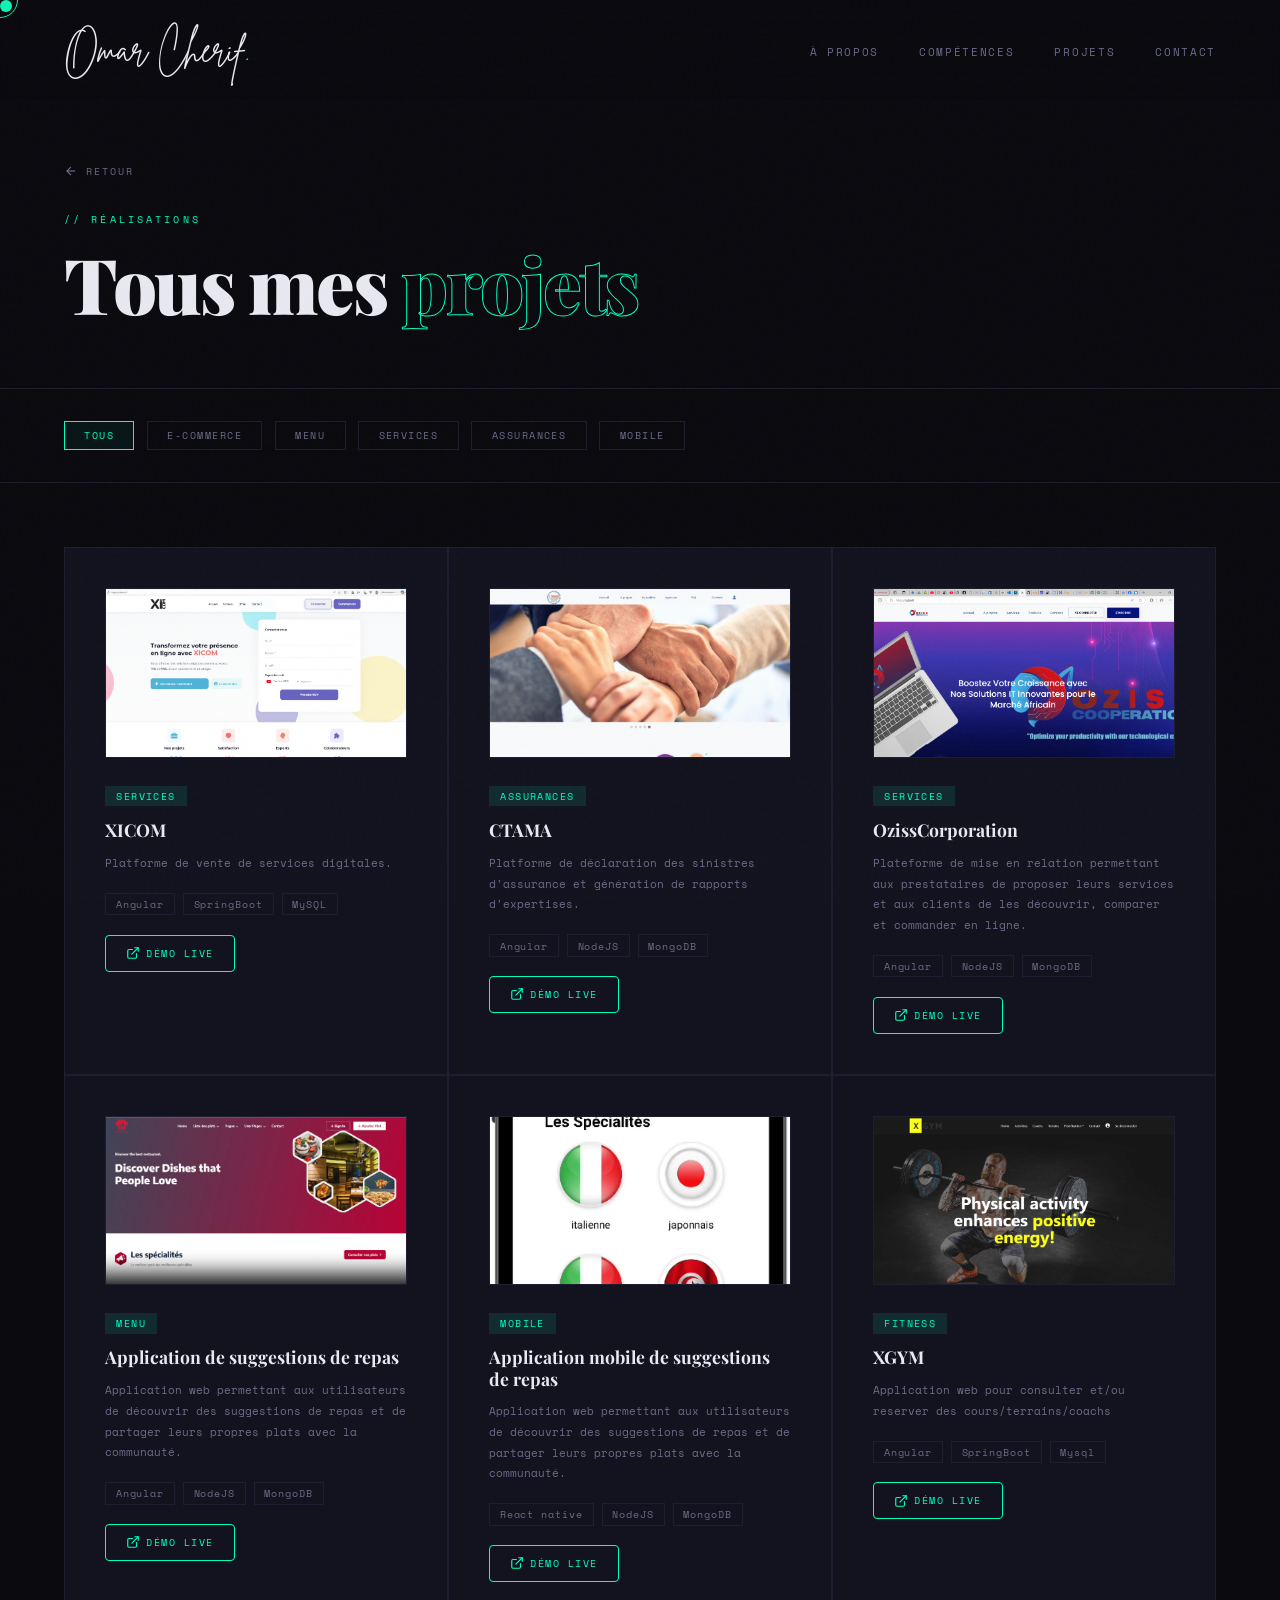
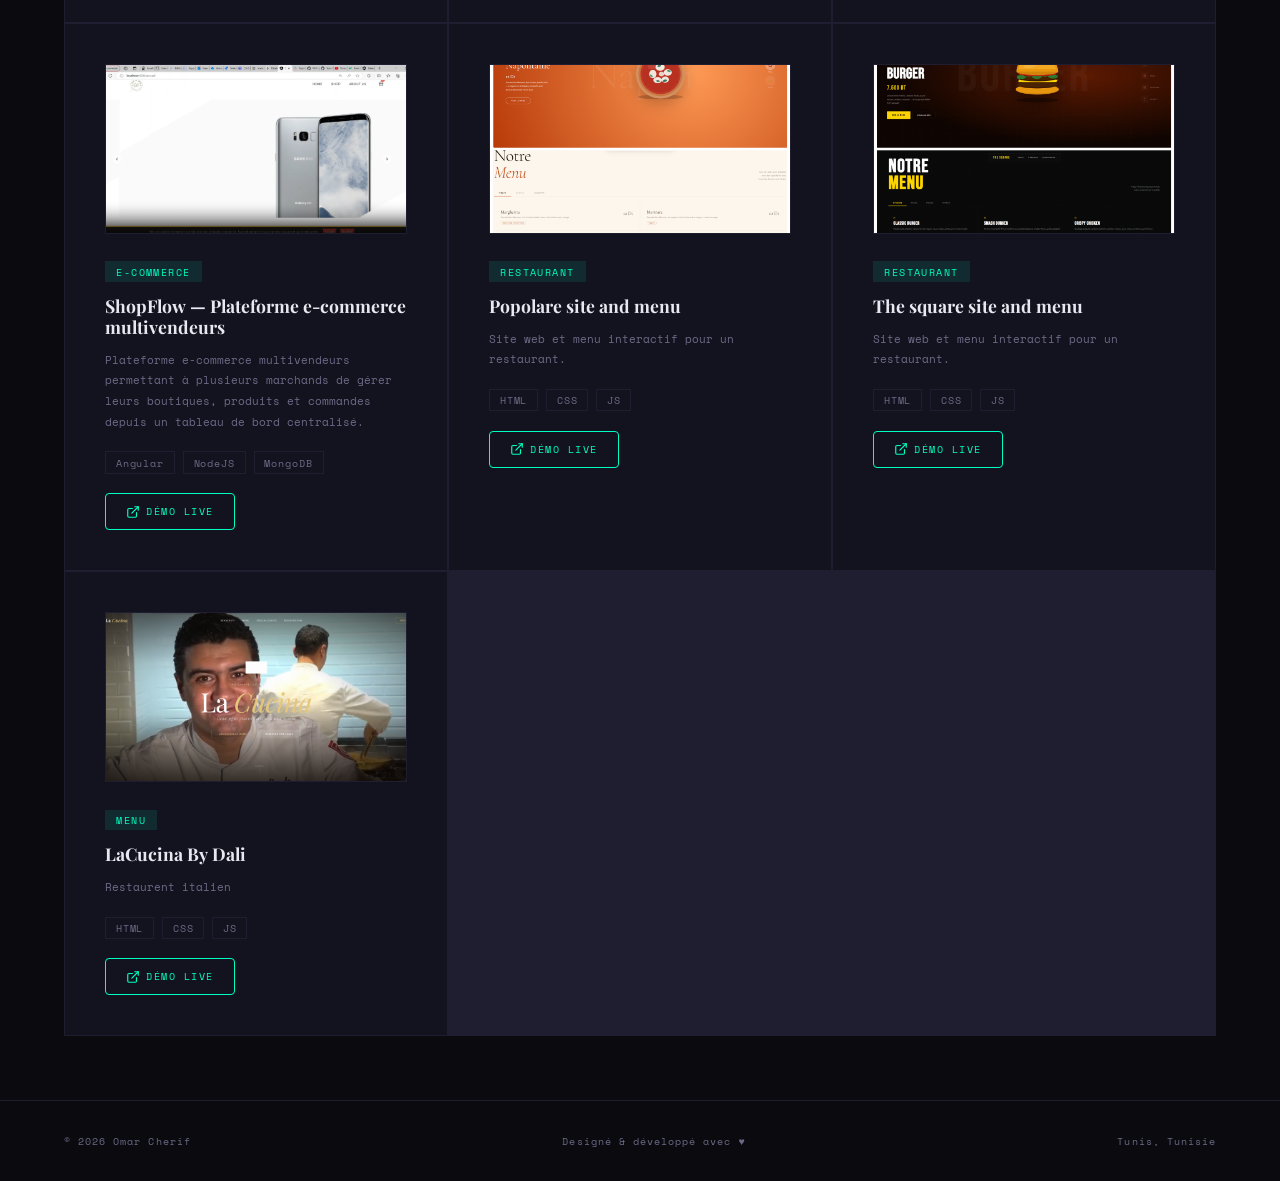
==== commit 80afcaca: "add lacucina project" ====
--- a/projects.html
+++ b/projects.html
@@ -368,8 +368,8 @@
       
       <div class="project-item reveal" data-category="Menu">
         <img src="assets/projects/lacucina.png" alt="OzissCorporation" class="project-item-img" onerror="this.style.display='none';this.nextElementSibling.style.display='flex'">
-        <div class="project-tag">LACucina By Dali</div>
-        <h3 class="project-title">Restaurent italien </h3>
+        <div class="project-tag">Menu</div>
+        <h3 class="project-title">LaCucina By Dali</h3>
         <p class="project-desc">Restaurent italien</p>
         <div class="project-tech" style="margin-bottom:1.2rem">
           <span class="tech-tag">HTML</span>
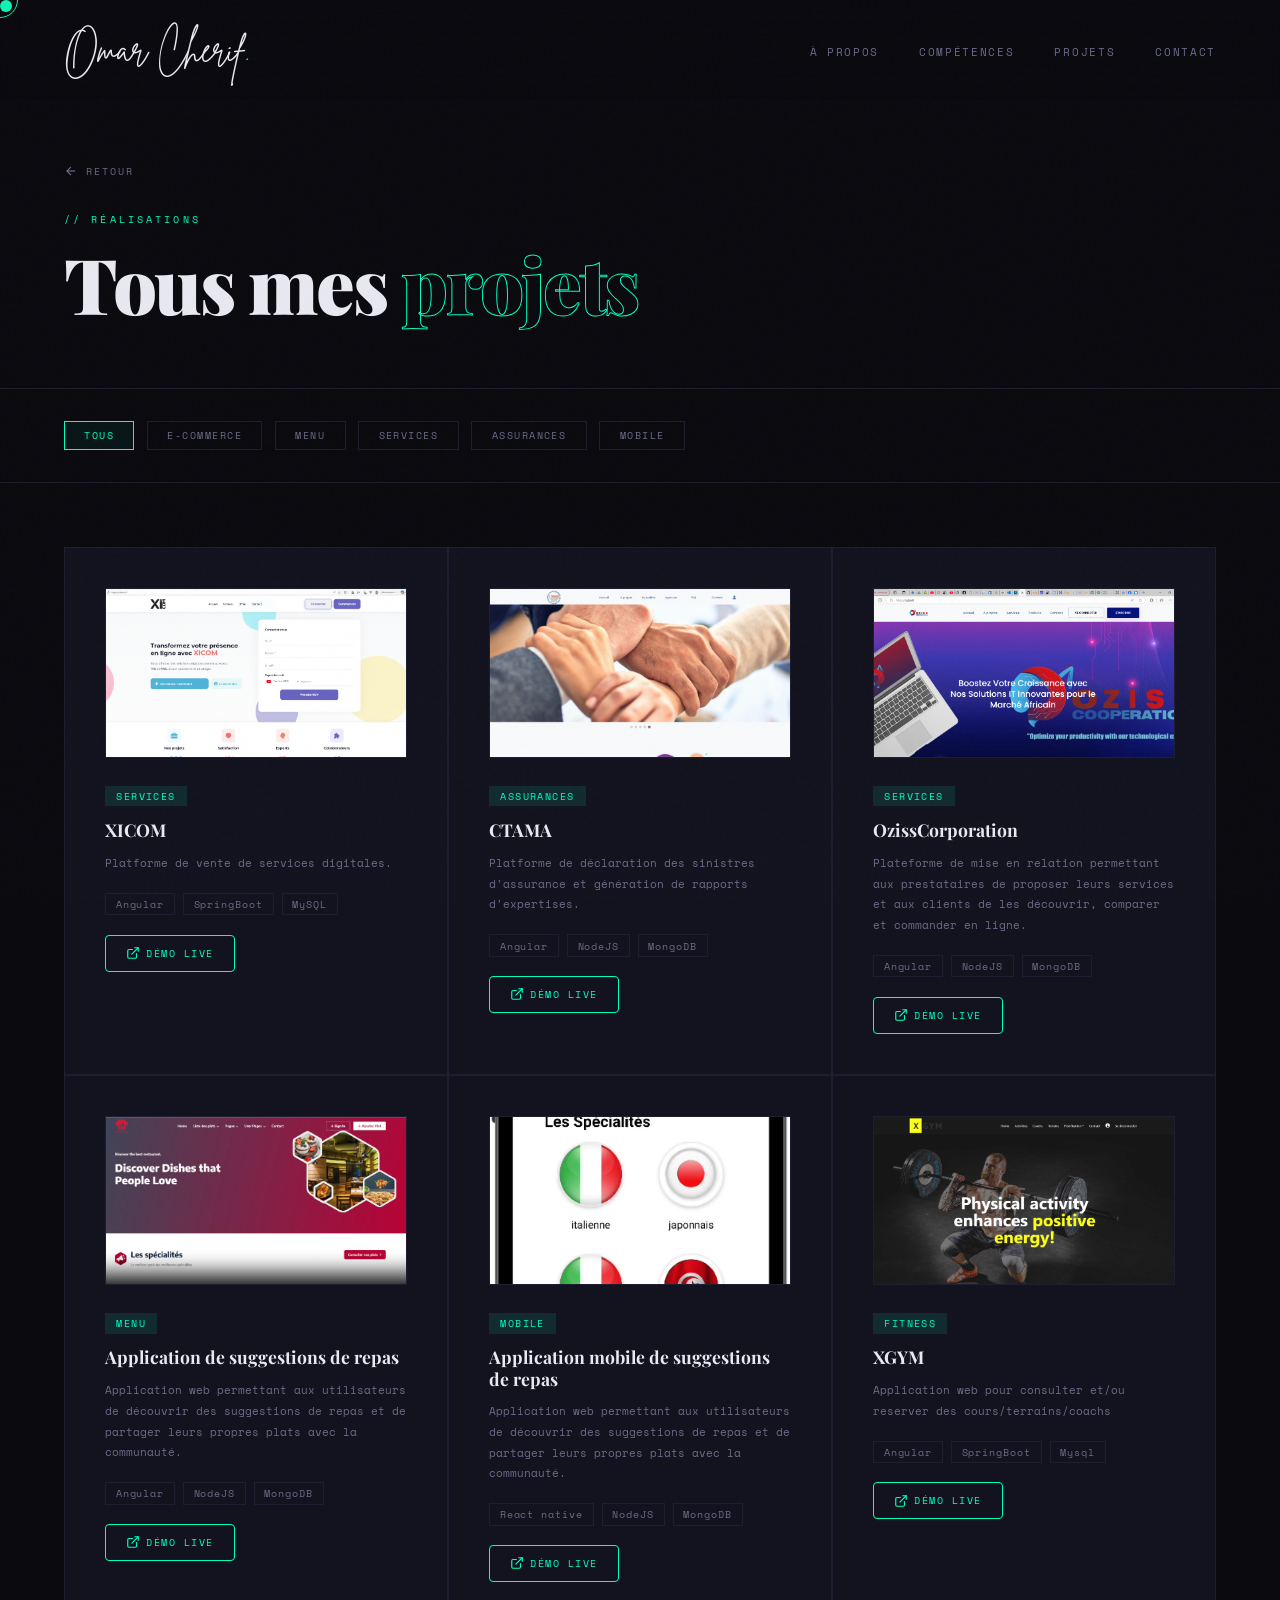
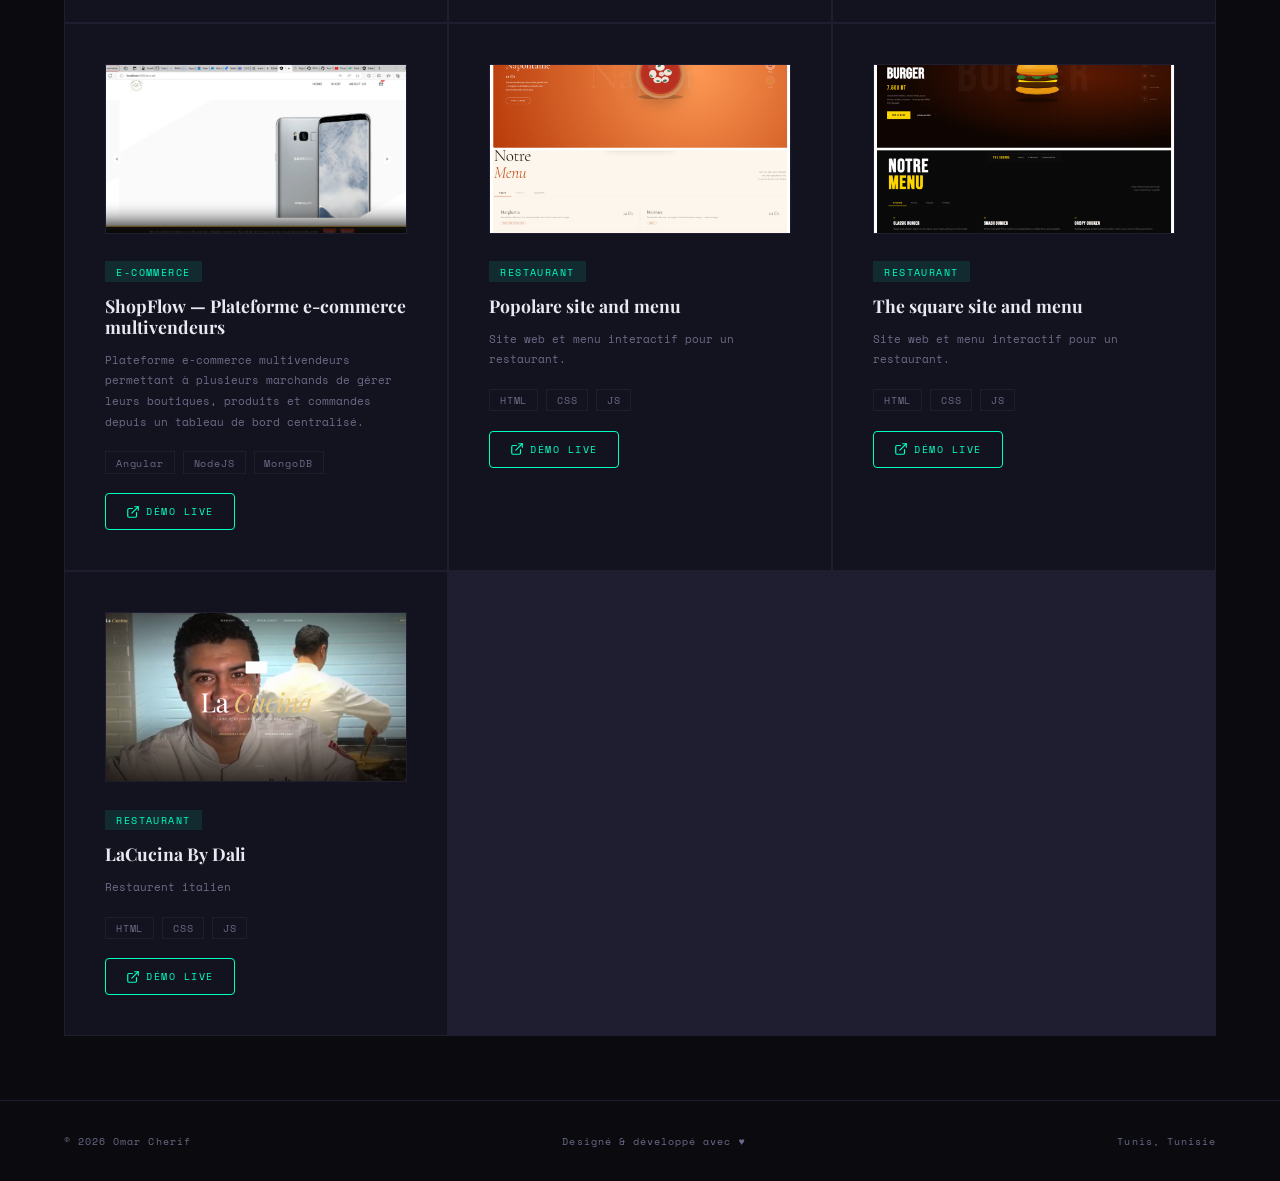
==== commit d63fa7a5: "add lacucina project" ====
--- a/projects.html
+++ b/projects.html
@@ -366,9 +366,9 @@
       </div>      
       
       
-      <div class="project-item reveal" data-category="Menu">
+      <div class="project-item reveal" data-category="menu">
         <img src="assets/projects/lacucina.png" alt="OzissCorporation" class="project-item-img" onerror="this.style.display='none';this.nextElementSibling.style.display='flex'">
-        <div class="project-tag">Menu</div>
+        <div class="project-tag">Restaurant</div>
         <h3 class="project-title">LaCucina By Dali</h3>
         <p class="project-desc">Restaurent italien</p>
         <div class="project-tech" style="margin-bottom:1.2rem">
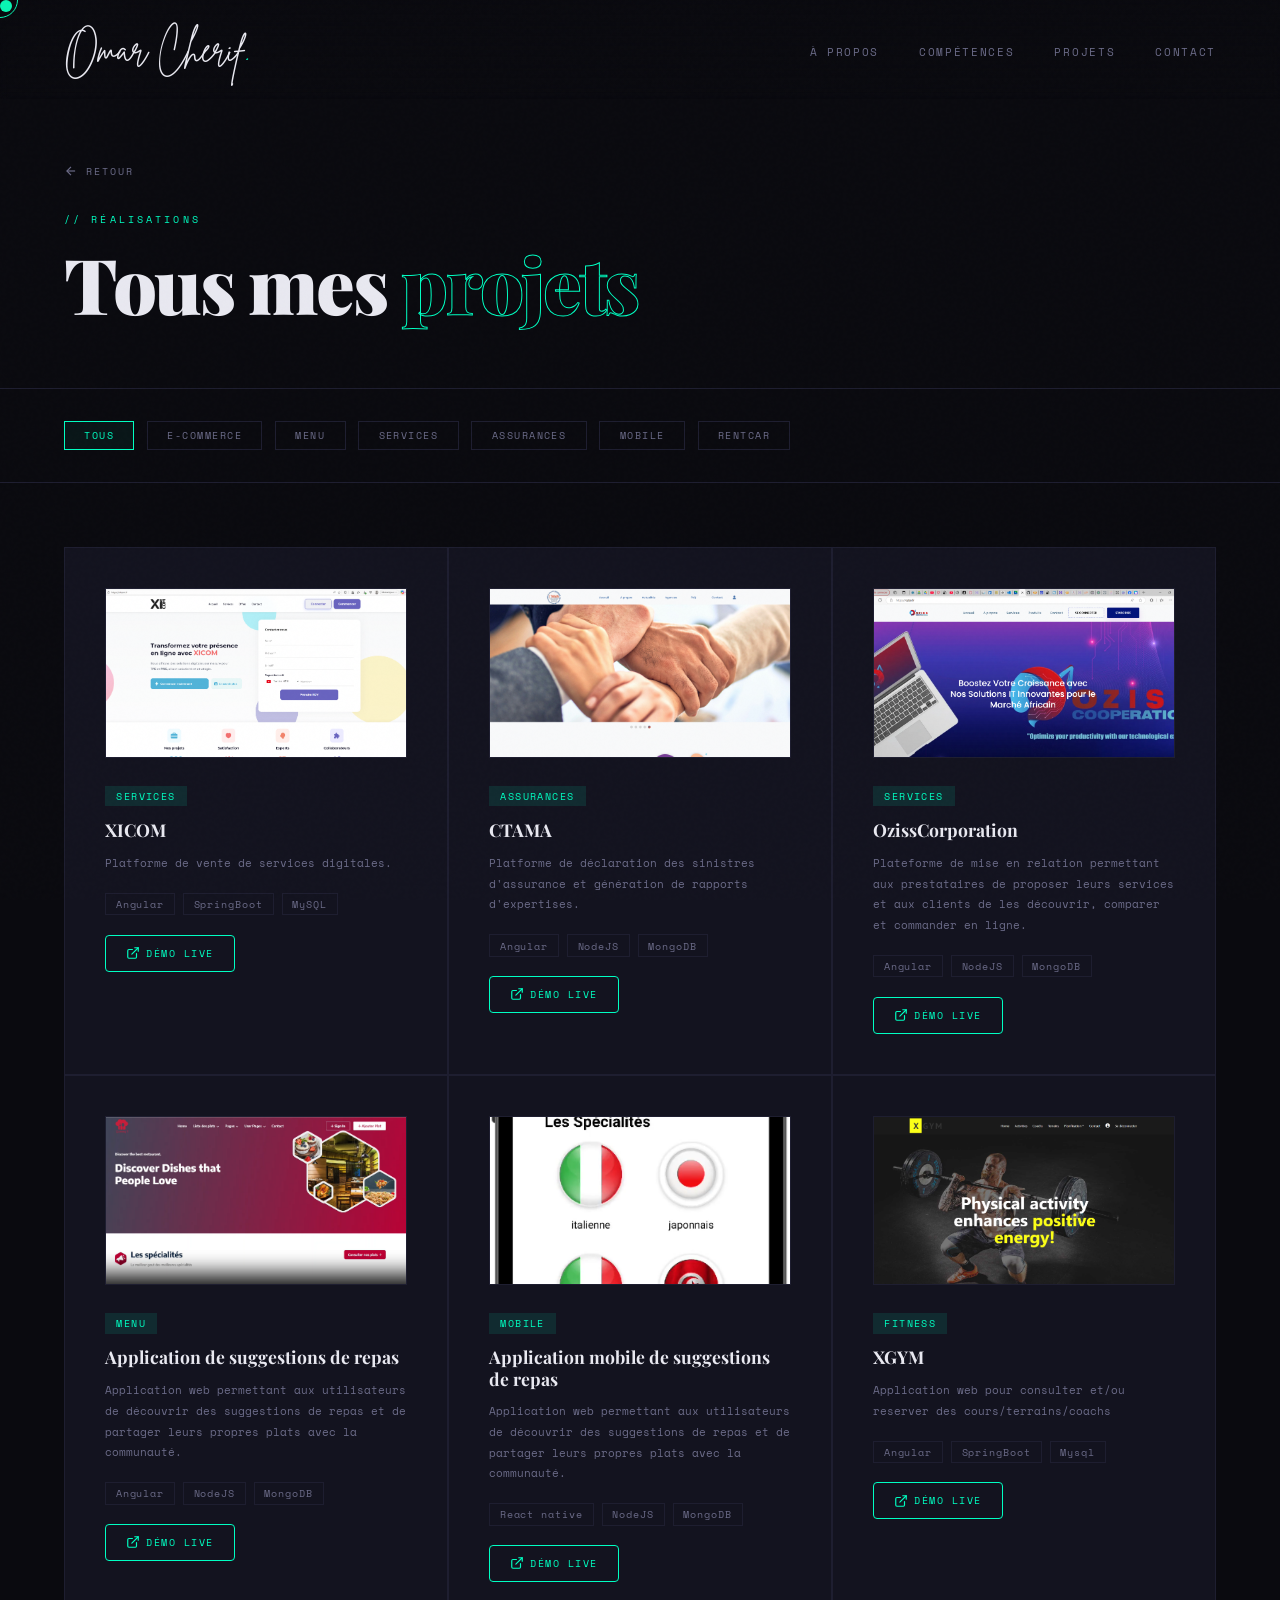
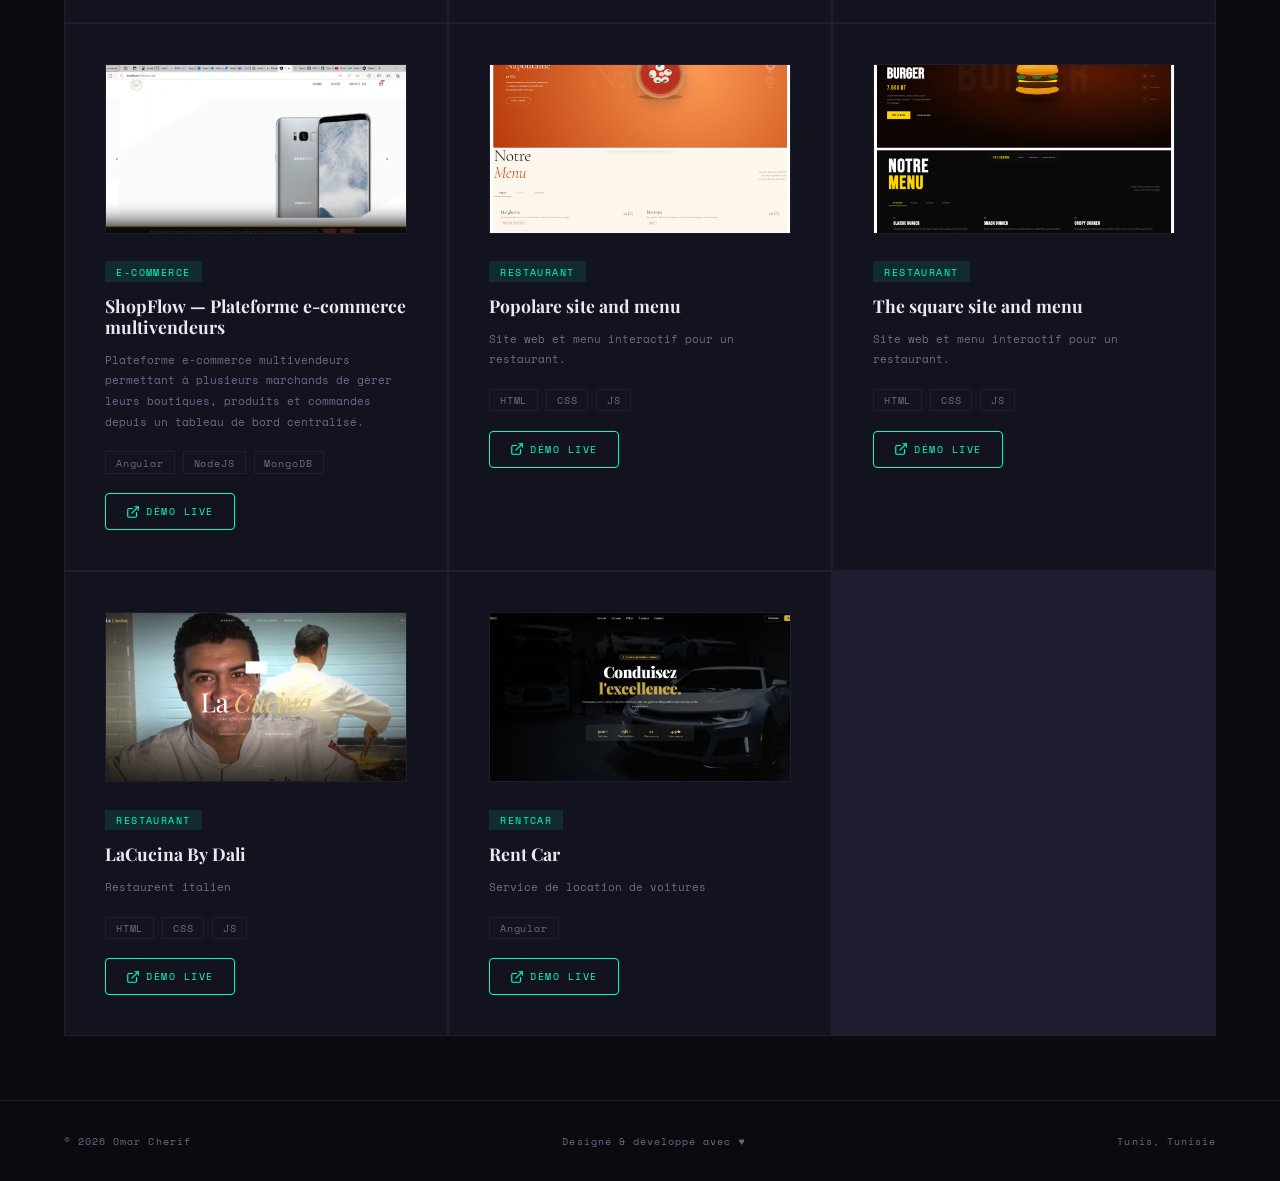
==== commit ac567f68: "add rentCar project" ====
--- a/projects.html
+++ b/projects.html
@@ -210,7 +210,7 @@
     <button class="filter-btn" data-filter="services">Services</button>
     <button class="filter-btn" data-filter="assurances">Assurances</button>
     <button class="filter-btn" data-filter="Mobile">Mobile</button>
-    <!-- <button class="filter-btn" data-filter="Wordpress">Wordpress</button> -->
+    <button class="filter-btn" data-filter="rentCar">rentCar</button>
 
   </div>
 
@@ -377,6 +377,21 @@
           <span class="tech-tag">JS</span>
         </div>
         <a href="https://lacucina-pi.vercel.app/" class="project-link" target="_blank" rel="noopener">
+          <svg xmlns="http://www.w3.org/2000/svg" width="14" height="14" viewBox="0 0 24 24" fill="none" stroke="currentColor" stroke-width="2" stroke-linecap="round" stroke-linejoin="round"><path d="M18 13v6a2 2 0 0 1-2 2H5a2 2 0 0 1-2-2V8a2 2 0 0 1 2-2h6"/><polyline points="15 3 21 3 21 9"/><line x1="10" y1="14" x2="21" y2="3"/></svg>
+          Démo live
+        </a>
+      </div>
+
+      <div class="project-item reveal" data-category="rentCar">
+        <img src="assets/projects/rentCar.png" alt="OzissCorporation" class="project-item-img" onerror="this.style.display='none';this.nextElementSibling.style.display='flex'">
+        <div class="project-tag">rentCar</div>
+        <h3 class="project-title">Rent Car</h3>
+        <p class="project-desc">Service de location de voitures</p>
+        <div class="project-tech" style="margin-bottom:1.2rem">
+          <span class="tech-tag">Angular</span>
+
+        </div>
+        <a href="https://rent-car-umber.vercel.app/" class="project-link" target="_blank" rel="noopener">
           <svg xmlns="http://www.w3.org/2000/svg" width="14" height="14" viewBox="0 0 24 24" fill="none" stroke="currentColor" stroke-width="2" stroke-linecap="round" stroke-linejoin="round"><path d="M18 13v6a2 2 0 0 1-2 2H5a2 2 0 0 1-2-2V8a2 2 0 0 1 2-2h6"/><polyline points="15 3 21 3 21 9"/><line x1="10" y1="14" x2="21" y2="3"/></svg>
           Démo live
         </a>
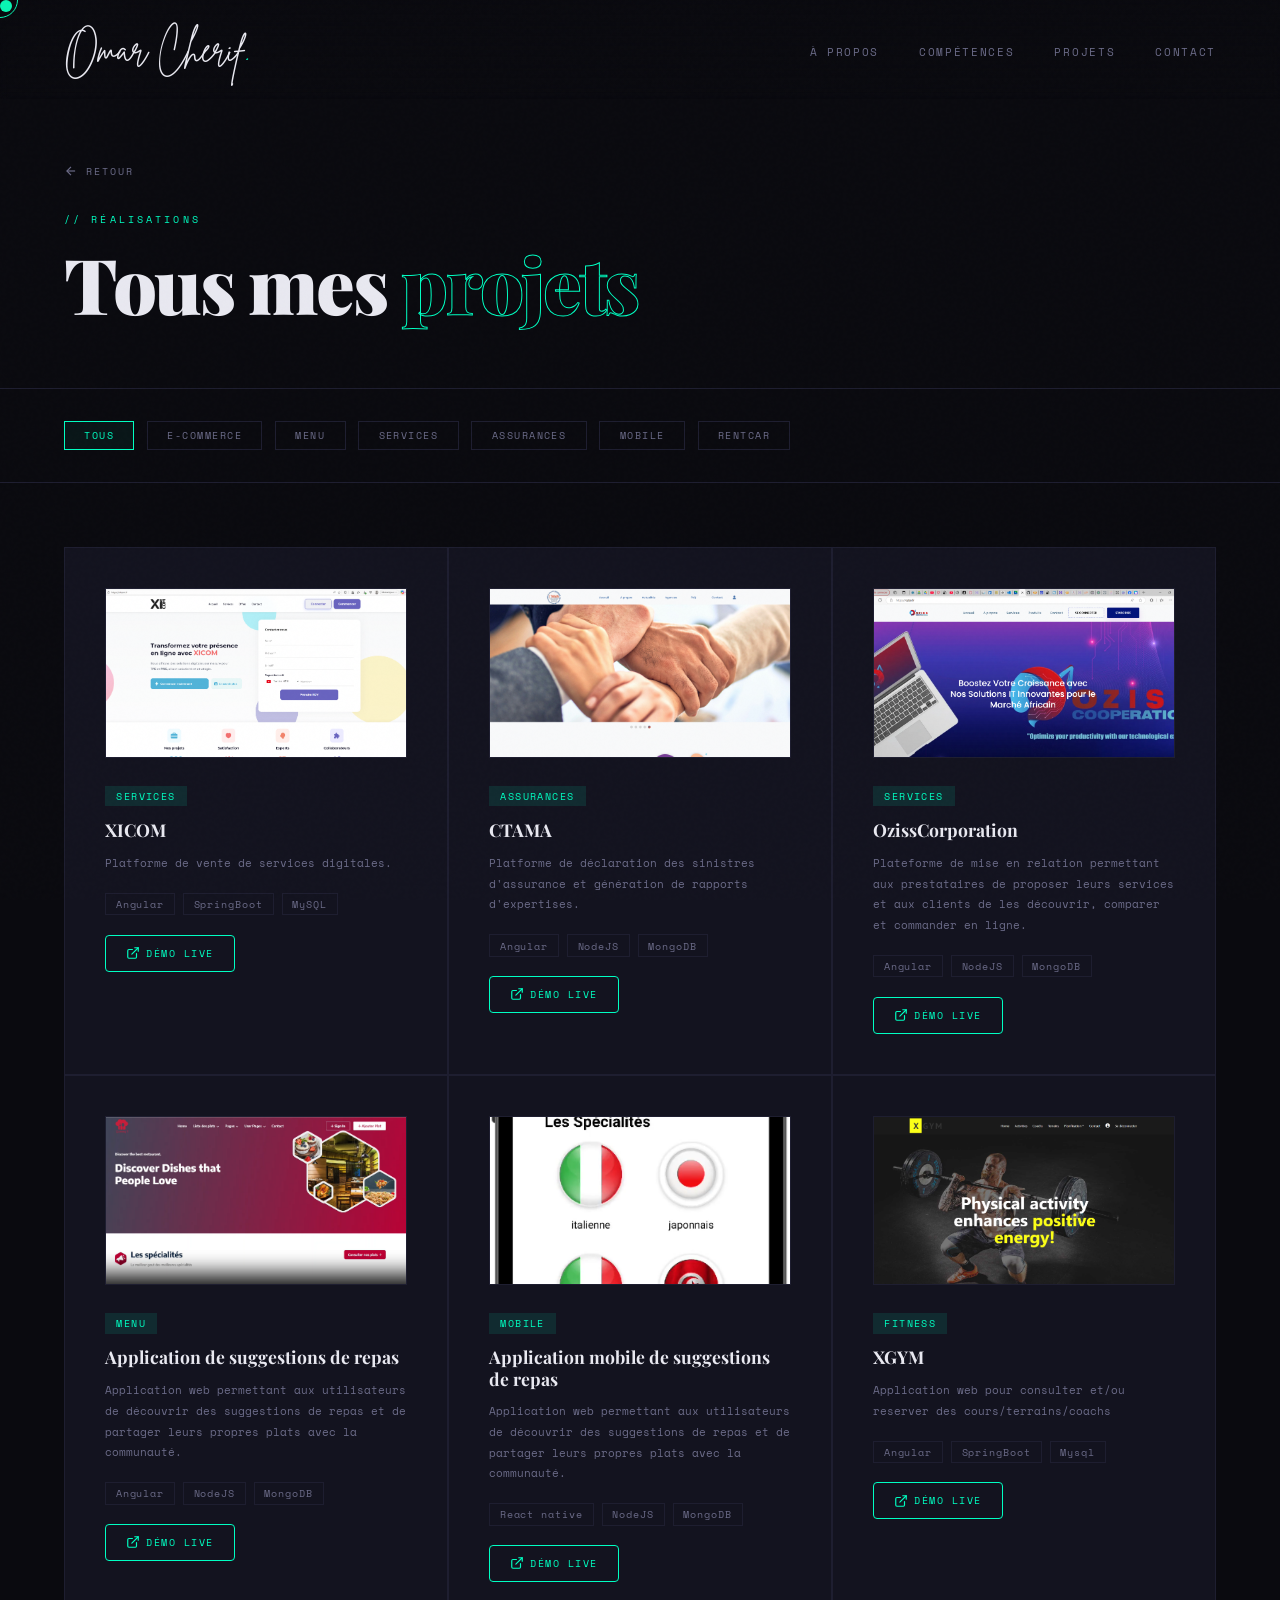
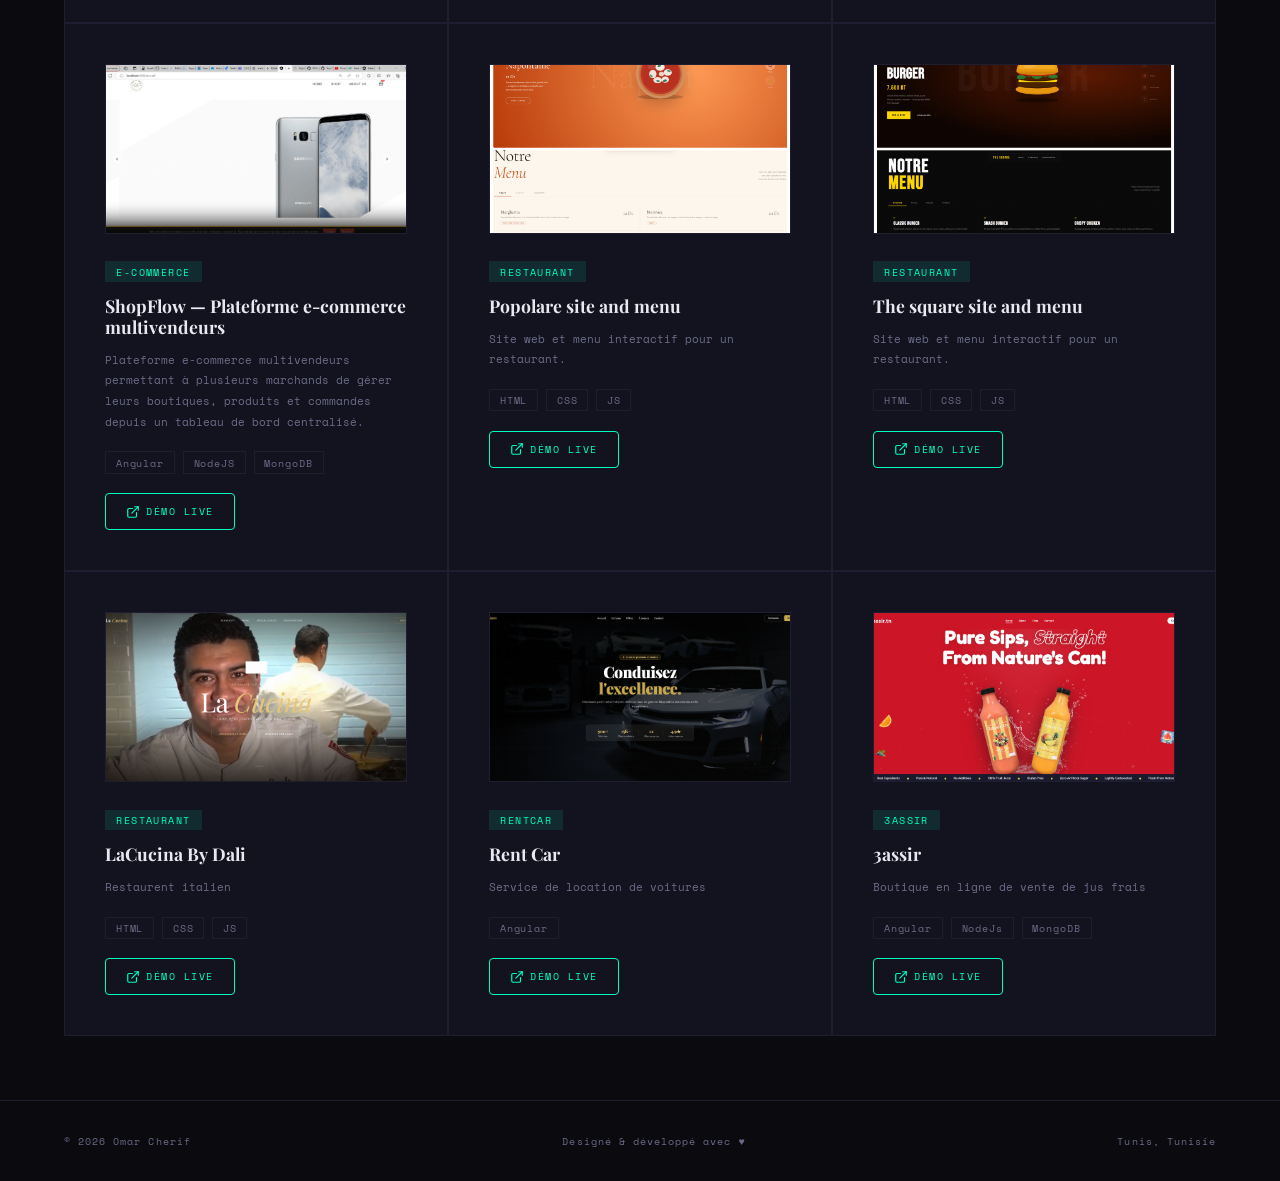
==== commit a95a529a: "add 3assir" ====
--- a/projects.html
+++ b/projects.html
@@ -397,6 +397,23 @@
         </a>
       </div>
 
+      <div class="project-item reveal" data-category="3assir">
+        <img src="assets/projects/3assir.png" alt="OzissCorporation" class="project-item-img" onerror="this.style.display='none';this.nextElementSibling.style.display='flex'">
+        <div class="project-tag">3assir</div>
+        <h3 class="project-title">3assir</h3>
+        <p class="project-desc">Boutique en ligne de vente de jus frais</p>
+        <div class="project-tech" style="margin-bottom:1.2rem">
+          <span class="tech-tag">Angular</span>
+          <span class="tech-tag">NodeJs</span>
+          <span class="tech-tag">MongoDB</span>
+
+        </div>
+        <a href="https://3assir.vercel.app/" class="project-link" target="_blank" rel="noopener">
+          <svg xmlns="http://www.w3.org/2000/svg" width="14" height="14" viewBox="0 0 24 24" fill="none" stroke="currentColor" stroke-width="2" stroke-linecap="round" stroke-linejoin="round"><path d="M18 13v6a2 2 0 0 1-2 2H5a2 2 0 0 1-2-2V8a2 2 0 0 1 2-2h6"/><polyline points="15 3 21 3 21 9"/><line x1="10" y1="14" x2="21" y2="3"/></svg>
+          Démo live
+        </a>
+      </div>
+
 
     </div>
   </div>
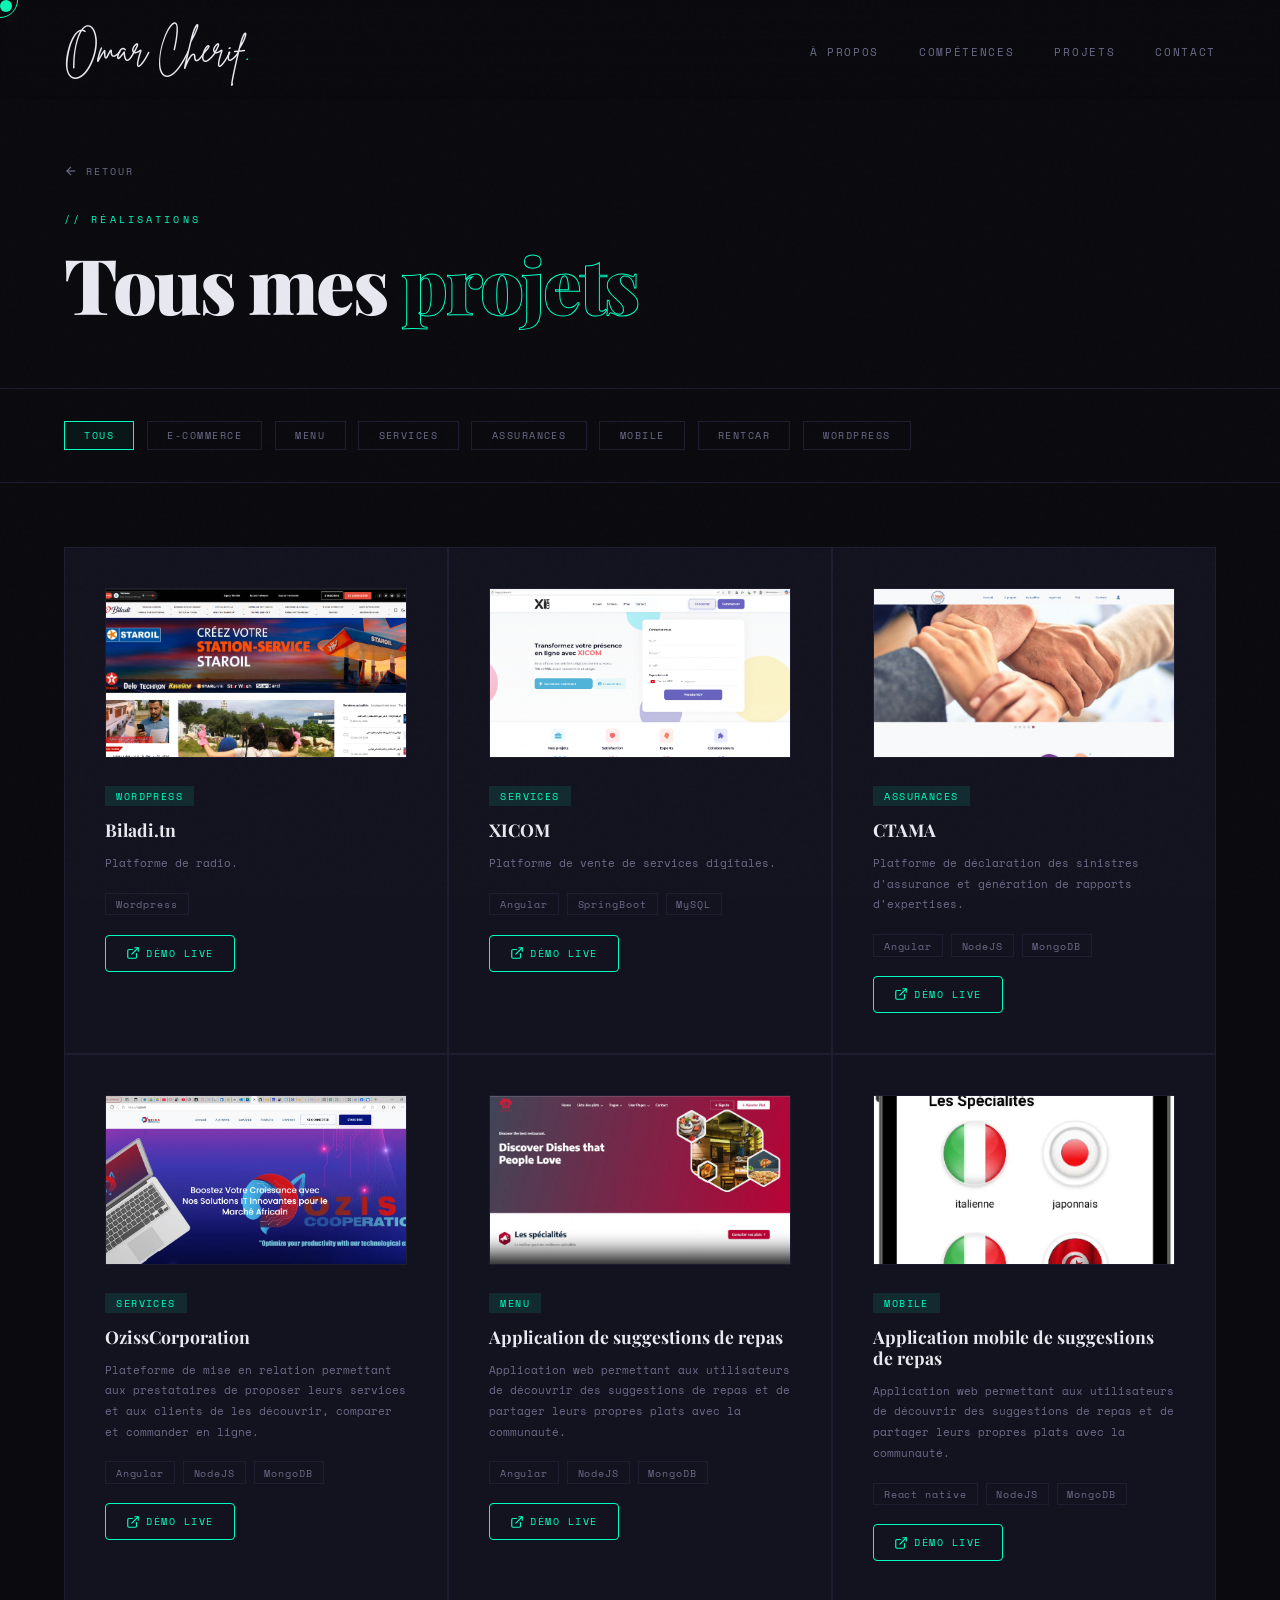
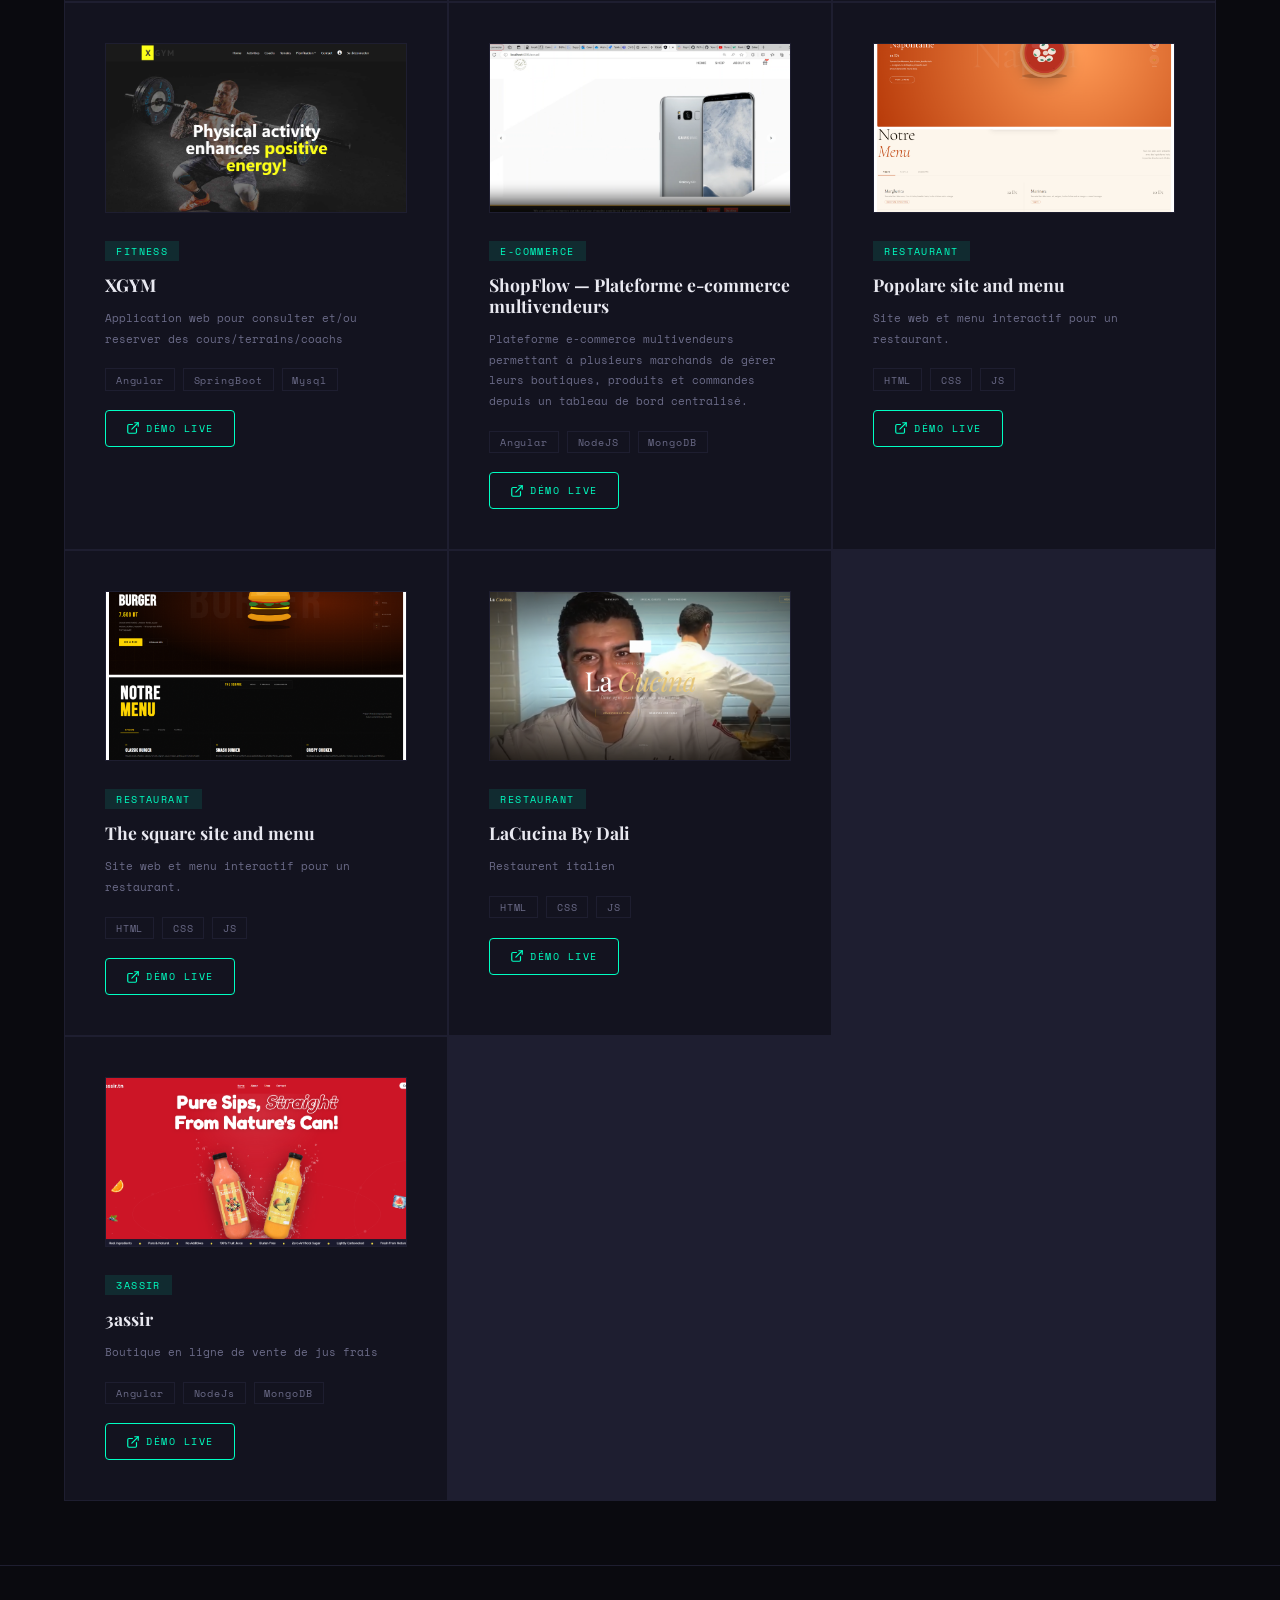
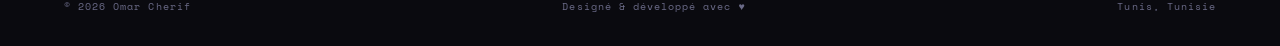
==== commit 9dca6b71: "add biladi project" ====
--- a/projects.html
+++ b/projects.html
@@ -211,12 +211,28 @@
     <button class="filter-btn" data-filter="assurances">Assurances</button>
     <button class="filter-btn" data-filter="Mobile">Mobile</button>
     <button class="filter-btn" data-filter="rentCar">rentCar</button>
+    <button class="filter-btn" data-filter="Wordpress">Wordpress</button>
+
 
   </div>
 
   <!-- ALL PROJECTS -->
   <div class="projects-page">
     <div class="all-projects-grid" id="projectsGrid">
+
+      <div class="project-item reveal" data-category="Wordpress">
+        <img src="assets/projects/biladi.png" alt="OzissCorporation" class="project-item-img" onerror="this.style.display='none';this.nextElementSibling.style.display='flex'">
+        <div class="project-tag">Wordpress</div>
+        <h3 class="project-title">Biladi.tn </h3>
+        <p class="project-desc">Platforme de radio.</p>
+        <div class="project-tech" style="margin-bottom:1.2rem">
+          <span class="tech-tag">Wordpress</span>
+        </div>
+        <a href="https://biladi.tn/" class="project-link" target="_blank" rel="noopener">
+          <svg xmlns="http://www.w3.org/2000/svg" width="14" height="14" viewBox="0 0 24 24" fill="none" stroke="currentColor" stroke-width="2" stroke-linecap="round" stroke-linejoin="round"><path d="M18 13v6a2 2 0 0 1-2 2H5a2 2 0 0 1-2-2V8a2 2 0 0 1 2-2h6"/><polyline points="15 3 21 3 21 9"/><line x1="10" y1="14" x2="21" y2="3"/></svg>
+          Démo live
+        </a>
+      </div>
 
       <div class="project-item reveal" data-category="services">
         <img src="assets/projects/xicom.png" alt="OzissCorporation" class="project-item-img" onerror="this.style.display='none';this.nextElementSibling.style.display='flex'">
